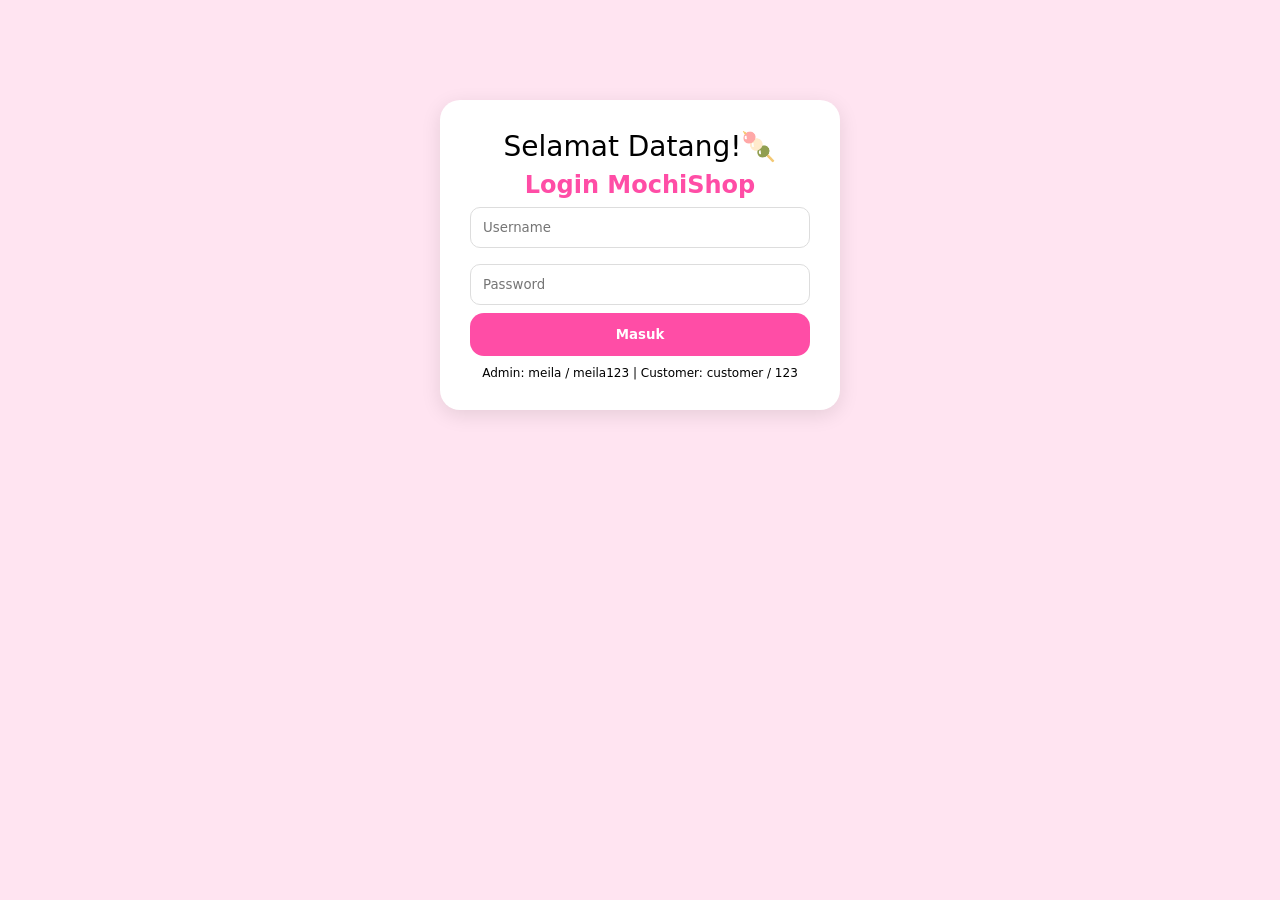
==== index.html @ 417f872e "Create index.html" ====
<!DOCTYPE html>
<html lang="id">
<head>
<meta charset="UTF-8"><meta name="viewport" content="width=device-width, initial-scale=1.0">
<title>MochiShop</title>
<style>
:root{--pink:#FF4DA6;--pink2:#FFE4F1}*{margin:0;padding:0;box-sizing:border-box;font-family:system-ui}
body{background:var(--pink2);padding-bottom:80px}
.page{display:none}.page.active{display:block}
.btn{width:100%;padding:14px;background:var(--pink);color:white;border:none;border-radius:14px;font-weight:800;cursor:pointer}
input,select{width:100%;padding:12px;margin:8px 0;border:1px solid #ddd;border-radius:10px}
.toast{position:fixed;top:80px;left:50%;transform:translateX(-50%);background:#333;color:white;padding:10px 16px;border-radius:20px;opacity:0;transition:.3s;z-index:999}
.toast.show{opacity:1}
.login-box{width:90%;max-width:400px;margin:100px auto;background:white;padding:30px;border-radius:20px;box-shadow:0 5px 20px rgba(0,0,0,.1)}
.login-box h2{text-align:center;color:var(--pink)}
.welcome{font-size:28px;text-align:center;margin-bottom:8px}
.sidebar{width:240px;background:var(--pink);color:white;position:fixed;height:100%;padding:20px;left:0;top:0;z-index:20}
.sidebar div{padding:12px;border-radius:10px;cursor:pointer;margin-bottom:8px}
.sidebar div.active{background:white;color:var(--pink);font-weight:800}
.main{margin-left:260px;padding:20px}
.card{background:white;padding:20px;border-radius:16px;margin-bottom:16px;box-shadow:0 2px 8px rgba(0,0,0,.05)}
table{width:100%;border-collapse:collapse}th,td{padding:12px;text-align:left;border-bottom:1px solid #eee}
.status{padding:5px 10px;border-radius:10px;font-size:12px;font-weight:700}
.status.dikemas{background:#FFF3CD;color:#856404}
.status.dikirim{background:#CCE5FF;color:#004085}
.status.selesai{background:#D4EDDA;color:#155724}
header{background:var(--pink);color:white;padding:14px 16px;display:flex;justify-content:space-between;position:sticky;top:0;z-index:10}
.logo{font-size:20px;font-weight:800}
.search-wrap{display:flex;padding:12px 16px;background:var(--pink);gap:8px}
.search-wrap input{flex:1;padding:12px;border-radius:25px;border:none}
.search-wrap button{background:white;color:var(--pink);border:none;border-radius:25px;padding:0 20px;font-weight:700}
.tabs{display:flex;gap:10px;padding:12px 16px;overflow-x:auto}
.tab{padding:10px 18px;background:white;border-radius:25px;color:var(--pink);font-weight:700;cursor:pointer;white-space:nowrap}
.tab.active{background:var(--pink);color:white}
.subtabs{display:flex;gap:8px;padding:0 16px 12px 16px;overflow-x:auto}
.subtab{padding:8px 14px;background:white;border-radius:20px;color:var(--pink);font-size:13px;cursor:pointer;white-space:nowrap}
.grid{display:grid;grid-template-columns:repeat(2,1fr);gap:14px;padding:16px}
.card-cus{background:white;border-radius:18px;overflow:hidden;box-shadow:0 3px 10px rgba(0,0,0,.06);cursor:pointer;position:relative}
.card-cus img{width:100%;height:160px;object-fit:cover;background:#eee}
.badge{position:absolute;background:var(--pink);color:white;font-size:11px;padding:4px 8px;border-radius:10px;margin:8px;font-weight:800;z-index:2}
.info{padding:10px}.price{color:var(--pink);font-weight:800}
.old{font-size:12px;text-decoration:line-through;color:#999;margin-left:4px}
.card-actions{display:flex;gap:6px;margin-top:6px;align-items:center}
.btn-icon{padding:8px 10px;background:white;color:var(--pink);border:1px solid var(--pink);border-radius:10px;font-size:16px}
.btn-beli{flex:1;padding:8px;background:var(--pink);color:white;border:none;border-radius:10px;font-weight:700}
.btn-back{display:flex;align-items:center;gap:8px;padding:10px 16px;background:white;color:var(--pink);border:none;border-radius:25px;font-weight:700;position:absolute;top:12px;left:12px;z-index:5;box-shadow:0 2px 8px rgba(0,0,0,.1);font-size:15px} /* ICON PANAH BENERAN */
.btn-back svg{width:20px;height:20px}
.avatar{width:60px;height:60px;border-radius:50%;object-fit:cover;border:3px solid var(--pink)}
.avatar-sm{width:32px;height:32px;border-radius:50%;object-fit:cover;margin-right:8px}
.bottom-nav{position:fixed;bottom:0;left:0;right:0;display:flex;justify-content:space-around;background:white;border-top:1px solid #ddd;padding:10px 0}
.nav-item{text-align:center;font-size:12px;color:#888;cursor:pointer;position:relative}
.nav-item.active{color:var(--pink);font-weight:800}
.cart-count{position:absolute;top:-6px;right:22%;background:var(--pink);color:white;border-radius:50%;width:18px;height:18px;font-size:10px;display:flex;align-items:center;justify-content:center;font-weight:800}
.comment{background:var(--pink2);padding:10px;border-radius:12px;margin-top:8px;font-size:13px;display:flex;align-items:center}
.flash{background:linear-gradient(90deg,#FF4DA6,#FF8FD9);color:white;padding:14px;text-align:center;border-radius:16px;margin:12px 16px;font-weight:900}
.cart-item{display:flex;gap:12px;background:white;padding:12px;border-radius:14px;margin-bottom:10px}
.setting-item{background:white;padding:14px;border-radius:14px;margin-bottom:10px;display:flex;justify-content:space-between}
</style>
</head>
<body>
<div id="toast" class="toast"></div>

<!-- LOGIN -->
<div id="loginPage" class="page active">
  <div class="login-box">
    <div class="welcome">Selamat Datang!🍡</div>
    <h2>Login MochiShop</h2>
    <input id="username" placeholder="Username">
    <input id="password" type="password" placeholder="Password">
    <button class="btn" onclick="login()">Masuk</button>
    <p style="text-align:center;margin-top:10px;font-size:12px">Admin: meila / meila123 | Customer: customer / 123</p>
  </div>
</div>

<!-- ADMIN -->
<div id="adminPage" class="page">
  <div class="sidebar">
    <h2>🍡 Admin MochiShop</h2>
    <div class="active" onclick="showAdmin('adminDashboard',this)">Dashboard</div>
    <div onclick="showAdmin('adminInput',this)">Input Barang</div>
    <div onclick="showAdmin('adminView',this)">Data Barang</div>
    <div onclick="showAdmin('adminPesanan',this)">Status Pengiriman</div>
    <div onclick="showAdmin('adminLaporan',this)">Laporan</div>
    <div onclick="logout()">Keluar</div>
  </div>
  <div class="main">
    <div id="adminDashboard"><h2>Dashboard</h2>
      <div style="display:grid;grid-template-columns:repeat(3,1fr);gap:16px">
        <div class="card"><h3>Total Barang</h3><h1 id="totalBarang">0</h1></div>
        <div class="card"><h3>Total Stok</h3><h1 id="totalStok">0</h1></div>
        <div class="card"><h3>Pesanan</h3><h1 id="totalPesanan">0</h1></div>
      </div>
    </div>
    <div id="adminInput" style="display:none"><h2>Input Barang</h2><div class="card">
      <input id="namaBarang" placeholder="Nama Barang"><input id="hargaBarang" type="number" placeholder="Harga">
      <input id="stokBarang" type="number" placeholder="Stok"><select id="kategoriBarang"><option>food</option><option>outfit</option></select>
      <button class="btn" onclick="tambahBarang()">Simpan</button></div>
    </div>
    <div id="adminView" style="display:none"><h2>Data Barang</h2><div class="card">
      <table><thead><tr><th>Nama</th><th>Harga</th><th>Stok</th><th>Aksi</th></tr></thead><tbody id="tabelBarang"></tbody></table></div>
    </div>
    <div id="adminPesanan" style="display:none"><h2>Status Pengiriman</h2><div class="card">
      <table><thead><tr><th>No Pesanan</th><th>Pembeli</th><th>Total</th><th>Status</th><th>Ubah</th></tr></thead><tbody id="tabelPesanan"></tbody></table></div>
    </div>
    <div id="adminLaporan" style="display:none"><h2>Laporan</h2><div class="card">
      <label>Jenis Laporan:</label><select id="jenisLaporan"><option value="harian">Harian</option><option value="bulanan">Bulanan</option><option value="tahunan">Tahunan</option></select>
      <label>Tgl Awal:</label><input id="tglAwal" type="date"><label>Tgl Akhir:</label><input id="tglAkhir" type="date">
      <button class="btn" onclick="buatLaporan()">Tampilkan</button></div>
      <div class="card"><table><thead><tr><th>Tanggal</th><th>No Pesanan</th><th>Total</th></tr></thead><tbody id="tabelLaporan"></tbody></table></div>
    </div>
  </div>
</div>

<!-- CUSTOMER -->
<div id="customerPage" class="page">
<header><div class="logo">🍡 MochiShop</div><button onclick="logout()" style="background:none;border:none;color:white;font-weight:700">Keluar</button></header>

<div id="home" class="cus-tab active">
  <div class="search-wrap"><input id="searchInput" placeholder="Cari ayam geprek, cardigan..."><button onclick="search()">Cari</button></div>
  <div class="tabs">
    <div class="tab active" onclick="setCusTab('home',this)">Home</div>
    <div class="tab" onclick="setCusTab('food',this)">MochiFood</div>
    <div class="tab" onclick="setCusTab('outfit',this)">MochiOutfit</div>
    <div class="tab" onclick="setCusTab('promo',this)">Promo</div>
  </div>
  <div class="flash">🎉 FLASH SALE 9.9 - DISKON UP TO 90% 🎉</div>
  <h3 style="padding:0 16px">Rekomendasi Untuk Mochi</h3>
  <div class="grid" id="homeGrid"></div>
</div>

<div id="food" class="cus-tab" style="display:none">
  <div class="search-wrap"><input id="searchFood" placeholder="Cari makanan..."><button onclick="searchFood()">Cari</button></div>
  <div class="subtabs"><div class="subtab" onclick="filterFood('semua')">Semua</div><div class="subtab" onclick="filterFood('berat')">Makanan Berat</div><div class="subtab" onclick="filterFood('dessert')">Dessert</div><div class="subtab" onclick="filterFood('minuman')">Minuman</div></div>
  <h3 style="padding:0 16px">Rekomendasi Makanan</h3><div class="grid" id="foodGrid"></div>
</div>

<div id="outfit" class="cus-tab" style="display:none">
  <div class="search-wrap"><input id="searchOutfit" placeholder="Cari baju..."><button onclick="searchOutfit()">Cari</button></div>
  <div class="subtabs"><div class="subtab" onclick="filterOutfit('cardigan')">Cardigan</div><div class="subtab" onclick="filterOutfit('sweater')">Sweater</div><div class="subtab" onclick="filterOutfit('jeans')">Jeans</div></div>
  <h3 style="padding:0 16px">Rekomendasi Outfit</h3><div class="grid" id="outfitGrid"></div>
</div>

<div id="promo" class="cus-tab" style="display:none"><h3 style="padding:16px">Promo Spesial Hari Ini</h3><div class="grid" id="promoGrid"></div></div>

<div id="detail" class="cus-tab" style="display:none;padding:16px;position:relative">
  <button class="btn-back" onclick="back()">
    <svg xmlns="http://www.w3.org/2000/svg" fill="none" viewBox="0 0 24 24" stroke="currentColor"><path stroke-linecap="round" stroke-linejoin="round" stroke-width="2" d="M10 19l-7-7m0 0l7-7m-7 7h18" /></svg>
    kembali
  </button> <!-- INI UDAH ICON PANAH BENERAN -->
  <div id="detailContent"></div>
</div>

<div id="cart" class="cus-tab" style="display:none;padding:16px"><h3>Keranjang</h3><div id="cartList"></div><div id="total" style="font-weight:800;margin:10px 0"></div><button class="btn" onclick="checkout()">Checkout via MochiPay</button></div>

<div id="account" class="cus-tab" style="display:none;padding:20px">
  <div style="display:flex;gap:14px;align-items:center;padding:20px;background:var(--pink);color:white;border-radius:16px">
    <img src="https://i.pravatar.cc/60?u=syera" class="avatar"><div><h2>Syera</h2><p>syera@email.com</p></div>
  </div>
  <div style="margin-top:16px">
    <div class="setting-item">Edit Profil <span>></span></div>
    <div class="setting-item">Riwayat Pesanan <span>></span></div>
    <div class="setting-item">MochiPay: Rp120.000 <span>></span></div>
  </div>
</div>

<div class="bottom-nav">
  <div class="nav-item active" onclick="navCus('home')">Home</div>
  <div class="nav-item" onclick="navCus('cart')">Keranjang<span class="cart-count" id="cartCount">0</span></div>
  <div class="nav-item" onclick="navCus('account')">Akun</div>
</div>
</div>
<script>
const produkKomentar={
 1:[{nama:"Karina",text:"Pedesnya nampol! Sambalnya enak banget"}],
 2:[{nama:"Ata",text:"Nasi gorengnya gurih, porsi banyak"}],
 5:[{nama:"Carmen",text:"Matchanya creamy, gak kemanisan"}],
 7:[{nama:"Karel",text:"Es krim mochinya lumer, enak!"}],
 9:[{nama:"Sinta",text:"Bahannya lembut tebal bagus banget"}],
 10:[{nama:"Budi",text:"Sweaternya hangat, cocok buat malem"}],
 14:[{nama:"Lia",text:"Jeansnya tebal, jahitannya rapi"}]
};

const products=[
{id:1,nama:"Ayam Geprek",harga:18000,old:22000,diskon:"18% OFF",rating:4.8,img:"https://placehold.co/400x400/FF8FD9/FFFFFF?text=Ayam+Geprek",kat:"food",sub:"berat",desc:"Ayam geprek enak pedas gurih mantap! Daging empuk, sambal nampol bikin nagih."},
{id:2,nama:"Nasi Goreng",harga:20000,old:24000,diskon:"15% OFF",rating:4.7,img:"https://placehold.co/400x400/FF8FD9/FFFFFF?text=Nasi+Goreng",kat:"food",sub:"berat",desc:"Nasi goreng enak spesial MochiShop. Bumbu meresap, wangi, porsi jumbo + telur & kerupuk"},
{id:5,nama:"Matcha Latte",harga:22000,diskon:"Promo",rating:4.8,img:"https://placehold.co/400x400/FF8FD9/FFFFFF?text=Matcha+Latte",kat:"food",sub:"minuman",desc:"Matcha latte creamy premium."},
{id:7,nama:"Es Krim Mochi",harga:15000,old:18000,diskon:"B1G1",rating:4.9,img:"https://placehold.co/400x400/FF8FD9/FFFFFF?text=Es+Krim+Mochi",kat:"food",sub:"dessert",desc:"Es krim isi mochi lembut lumer."},
{id:9,nama:"Cardigan Pink",harga:120000,old:150000,diskon:"20% OFF",rating:4.8,img:"https://placehold.co/400x400/FF8FD9/FFFFFF?text=Cardigan+Pink",kat:"outfit",sub:"cardigan",desc:"Cardigan bahan lembut, tebal, bagus."},
{id:10,nama:"Sweater Oversize",harga:135000,diskon:"Terlaris",rating:4.7,img:"https://placehold.co/400x400/FF8FD9/FFFFFF?text=Sweater",kat:"outfit",sub:"sweater",desc:"Sweater oversize bahan fleece tebal hangat."},
{id:14,nama:"Jeans Biru",harga:160000,old:200000,diskon:"20% OFF",rating:4.8,img:"https://placehold.co/400x400/FF8FD9/FFFFFF?text=Jeans+Biru",kat:"outfit",sub:"jeans",desc:"Jeans biru slimfit bahan denim tebal."}];

let cart=JSON.parse(localStorage.getItem('mochiCart')||'[]');
let barang=JSON.parse(localStorage.getItem('barang')||'[]');
let pesanan=JSON.parse(localStorage.getItem('pesanan')||'[{"id":1,"pembeli":"Syera","total":36000,"status":"dikemas","tgl":"2026-08-06"}]');

function toast(msg){const t=document.getElementById('toast');t.textContent=msg;t.classList.add('show');setTimeout(()=>t.classList.remove('show'),1500)}
function login(){let u=document.getElementById('username').value;let p=document.getElementById('password').value;if(u=='meila' && p=='meila123'){showPage('adminPage');refreshAdmin()}else if(u=='customer' && p=='123'){showPage('customerPage');init()}else toast('Username/Password salah')}
function logout(){showPage('loginPage')}
function showPage(id){document.querySelectorAll('.page').forEach(p=>p.classList.remove('active'));document.getElementById(id).classList.add('active')}
function showAdmin(id,el){document.querySelectorAll('.main > div').forEach(t=>t.style.display='none');document.getElementById(id).style.display='block';document.querySelectorAll('.sidebar div').forEach(d=>d.classList.remove('active'));el.classList.add('active')}
function refreshAdmin(){document.getElementById('totalBarang').innerText=barang.length;document.getElementById('totalStok').innerText=barang.reduce((a,b)=>a+(b.stok||0),0);document.getElementById('totalPesanan').innerText=pesanan.length;document.getElementById('tabelBarang').innerHTML=barang.map(b=>`<tr><td>${b.nama}</td><td>Rp${b.harga.toLocaleString()}</td><td>${b.stok}</td><td><button onclick="hapus(${b.id})">Hapus</button></td></tr>`).join('');document.getElementById('tabelPesanan').innerHTML=pesanan.map(p=>`<tr><td>#MCH00${p.id}</td><td>${p.pembeli}</td><td>Rp${p.total.toLocaleString()}</td><td><span class="status ${p.status}">${p.status}</span></td><td><select onchange="ubahStatus(${p.id},this.value)"><option>Dikemas</option><option>Dikirim</option><option>Selesai</option></select></td></tr>`).join('')}
function tambahBarang(){barang.push({id:Date.now(),nama:document.getElementById('namaBarang').value,harga:+document.getElementById('hargaBarang').value,stok:+document.getElementById('stokBarang').value});localStorage.setItem('barang',JSON.stringify(barang));toast('Barang tersimpan');refreshAdmin()}
function hapus(id){barang=barang.filter(b=>b.id!=id);localStorage.setItem('barang',JSON.stringify(barang));refreshAdmin()}
function ubahStatus(id,val){pesanan.find(x=>x.id==id).status=val.toLowerCase();localStorage.setItem('pesanan',JSON.stringify(pesanan));refreshAdmin()}
function buatLaporan(){let jenis=document.getElementById('jenisLaporan').value;let awal=new Date(document.getElementById('tglAwal').value);let akhir=new Date(document.getElementById('tglAkhir').value);let data=pesanan.filter(p=>{let t=new Date(p.tgl);if(jenis=='harian')return t>=awal&&t<=akhir;if(jenis=='bulanan')return t.getMonth()==awal.getMonth()&&t.getFullYear()==awal.getFullYear();if(jenis=='tahunan')return t.getFullYear()==awal.getFullYear()});document.getElementById('tabelLaporan').innerHTML=data.map(p=>`<tr><td>${p.tgl}</td><td>#MCH00${p.id}</td><td>Rp${p.total.toLocaleString()}</td></tr>`).join('')||'<tr><td colspan=3>Data kosong</td></tr>'}
function render(list,target){document.getElementById(target).innerHTML=list.map(p=>`<div class="card-cus" onclick="showDetail(${p.id})"><span class="badge">${p.diskon}</span><img src="${p.img}"><div class="info"><div style="font-weight:700">${p.nama}</div><div><span class="price">Rp${p.harga.toLocaleString()}</span> <span class="old">Rp${p.old?.toLocaleString()}</span></div><div>★ ${p.rating}</div><div class="card-actions"><span style="font-size:20px">🛒</span><button class="btn-beli" onclick="event.stopPropagation();addCart(${p.id})">Beli</button></div></div></div>`).join('')}
function init(){render(products,'homeGrid');render(products.filter(p=>p.kat=='food'),'foodGrid');render(products.filter(p=>p.kat=='outfit'),'outfitGrid');render(products.filter(p=>p.old),'promoGrid');renderCart();updateCount()}
function showDetail(id){const p=products.find(x=>x.id==id);const kom=produkKomentar[id]||[];document.getElementById('detailContent').innerHTML=`<img src="${p.img}" style="width:100%;border-radius:18px;margin-top:10px"><h2>${p.nama}</h2><p style="color:#555;margin:8px 0">${p.desc}</p><div class="price" style="font-size:20px">Rp${p.harga.toLocaleString()}</div><button class="btn" onclick="addCart(${p.id})">🛒 Beli Sekarang</button><h4 style="margin-top:16px">Komentar Pembeli</h4>${kom.map(k=>`<div class="comment"><img src="https://i.pravatar.cc/32?u=${k.nama}" class="avatar-sm"><b>${k.nama}:</b> ${k.text}</div>`).join('')}`;setCusTab('detail')}
function addCart(id){cart.push(products.find(x=>x.id==id));localStorage.setItem('mochiCart',JSON.stringify(cart));updateCount();toast('Masuk keranjang 🛒');renderCart()}
function renderCart(){if(cart.length==0){document.getElementById('cartList').innerHTML="<p style='text-align:center'>Keranjang kosong</p>";document.getElementById('total').innerText="";return}document.getElementById('cartList').innerHTML=cart.map((c,i)=>`<div class="cart-item"><img src="${c.img}" style="width:70px;height:70px;border-radius:12px"><div><div style="font-weight:700">${c.nama}</div><div class="price">Rp${c.harga.toLocaleString()}</div><button onclick="hapusCart(${i})" style="color:red;border:none;background:none">Hapus</button></div></div>`).join('');document.getElementById('total').innerText="Total: Rp"+cart.reduce((a,b)=>a+b.harga,0).toLocaleString()}
function hapusCart(i){cart.splice(i,1);localStorage.setItem('mochiCart',JSON.stringify(cart));renderCart();updateCount()}
function checkout(){if(cart.length==0)return toast('Keranjang kosong');pesanan.push({id:Date.now(),pembeli:"Syera",total:cart.reduce((a,b)=>a+b.harga,0),status:"dikemas",tgl:new Date().toISOString().split('T')[0]});localStorage.setItem('pesanan',JSON.stringify(pesanan));toast('Checkout berhasil!');cart=[];localStorage.setItem('mochiCart','[]');renderCart();updateCount();navCus('home')}
function updateCount(){document.getElementById('cartCount').innerText=cart.length}
function search(){const q=document.getElementById('searchInput').value.toLowerCase();render(products.filter(p=>p.nama.toLowerCase().includes(q)),'homeGrid')}
function searchFood(){const q=document.getElementById('searchFood').value.toLowerCase();render(products.filter(p=>p.kat=='food'&&p.nama.toLowerCase().includes(q)),'foodGrid')}
function searchOutfit(){const q=document.getElementById('searchOutfit').value.toLowerCase();render(products.filter(p=>p.kat=='outfit'&&p.nama.toLowerCase().includes(q)),'outfitGrid')}
function filterFood(sub){render(sub=='semua'?products.filter(p=>p.kat=='food'):products.filter(p=>p.kat=='food'&&p.sub==sub),'foodGrid')}
function filterOutfit(sub){render(products.filter(p=>p.kat=='outfit'&&p.sub==sub),'outfitGrid')}
function setCusTab(id,el){document.querySelectorAll('.cus-tab').forEach(p=>p.style.display='none');document.getElementById(id).style.display='block';document.querySelectorAll('.tab').forEach(t=>t.classList.remove('active'));el?.classList.add('active')}
function navCus(p){setCusTab(p);renderCart();updateCount();document.querySelectorAll('.nav-item').forEach(n=>n.classList.remove('active'));event.target.classList.add('active')}
function back(){setCusTab('home')}
</script>
</body></html>
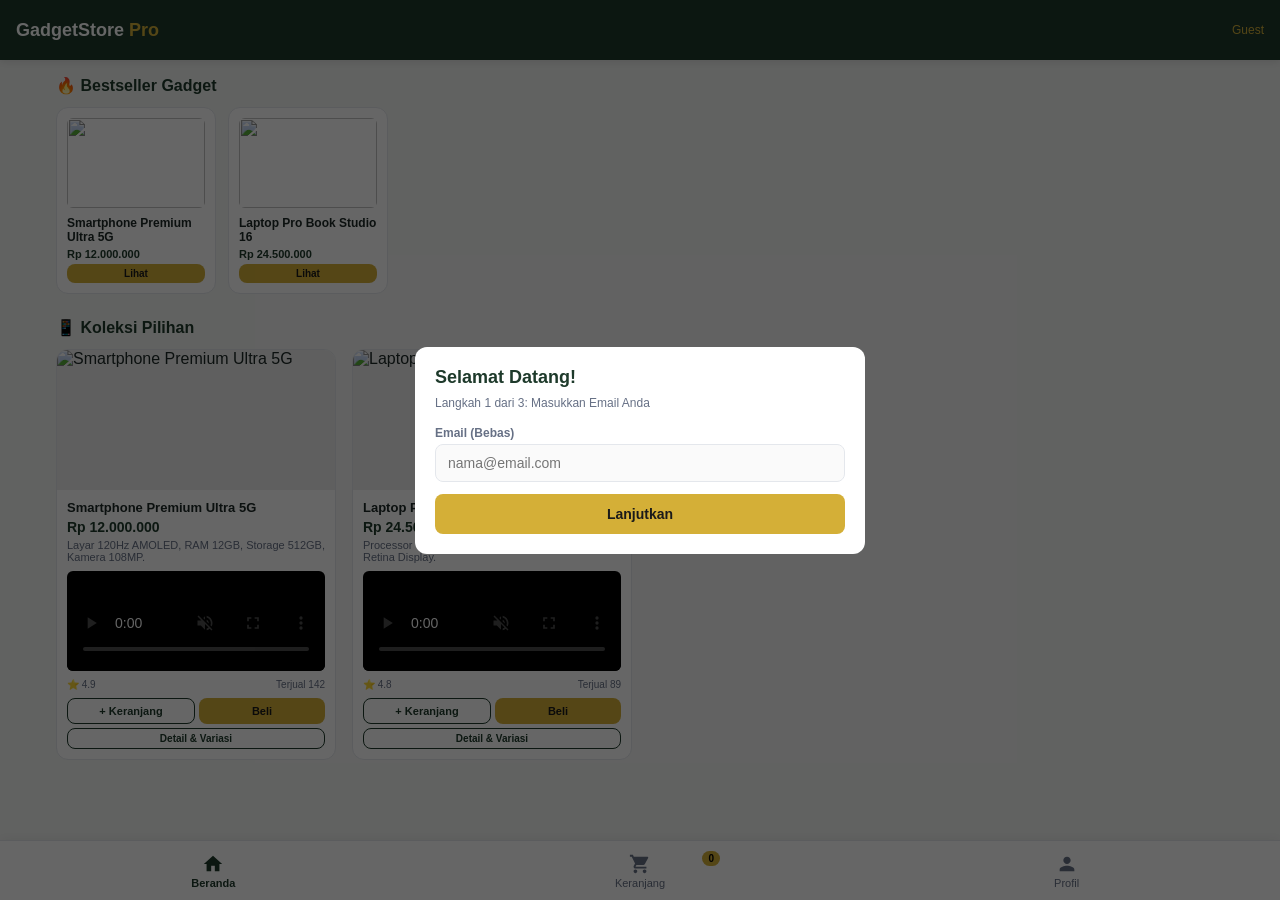
==== commit 8d7ab30a: "Create index.html" ====
--- a/index.html
+++ b/index.html
@@ -1,223 +1,189 @@
 <!DOCTYPE html>
 <html lang="id">
 <head>
-<meta charset="UTF-8"><meta name="viewport" content="width=device-width, initial-scale=1.0">
-<title>MochiShop</title>
-<style>
-:root{--pink:#FF4DA6;--pink2:#FFE4F1}*{margin:0;padding:0;box-sizing:border-box;font-family:system-ui}
-body{background:var(--pink2);padding-bottom:80px}
-.page{display:none}.page.active{display:block}
-.btn{width:100%;padding:14px;background:var(--pink);color:white;border:none;border-radius:14px;font-weight:800;cursor:pointer}
-input,select{width:100%;padding:12px;margin:8px 0;border:1px solid #ddd;border-radius:10px}
-.toast{position:fixed;top:80px;left:50%;transform:translateX(-50%);background:#333;color:white;padding:10px 16px;border-radius:20px;opacity:0;transition:.3s;z-index:999}
-.toast.show{opacity:1}
-.login-box{width:90%;max-width:400px;margin:100px auto;background:white;padding:30px;border-radius:20px;box-shadow:0 5px 20px rgba(0,0,0,.1)}
-.login-box h2{text-align:center;color:var(--pink)}
-.welcome{font-size:28px;text-align:center;margin-bottom:8px}
-.sidebar{width:240px;background:var(--pink);color:white;position:fixed;height:100%;padding:20px;left:0;top:0;z-index:20}
-.sidebar div{padding:12px;border-radius:10px;cursor:pointer;margin-bottom:8px}
-.sidebar div.active{background:white;color:var(--pink);font-weight:800}
-.main{margin-left:260px;padding:20px}
-.card{background:white;padding:20px;border-radius:16px;margin-bottom:16px;box-shadow:0 2px 8px rgba(0,0,0,.05)}
-table{width:100%;border-collapse:collapse}th,td{padding:12px;text-align:left;border-bottom:1px solid #eee}
-.status{padding:5px 10px;border-radius:10px;font-size:12px;font-weight:700}
-.status.dikemas{background:#FFF3CD;color:#856404}
-.status.dikirim{background:#CCE5FF;color:#004085}
-.status.selesai{background:#D4EDDA;color:#155724}
-header{background:var(--pink);color:white;padding:14px 16px;display:flex;justify-content:space-between;position:sticky;top:0;z-index:10}
-.logo{font-size:20px;font-weight:800}
-.search-wrap{display:flex;padding:12px 16px;background:var(--pink);gap:8px}
-.search-wrap input{flex:1;padding:12px;border-radius:25px;border:none}
-.search-wrap button{background:white;color:var(--pink);border:none;border-radius:25px;padding:0 20px;font-weight:700}
-.tabs{display:flex;gap:10px;padding:12px 16px;overflow-x:auto}
-.tab{padding:10px 18px;background:white;border-radius:25px;color:var(--pink);font-weight:700;cursor:pointer;white-space:nowrap}
-.tab.active{background:var(--pink);color:white}
-.subtabs{display:flex;gap:8px;padding:0 16px 12px 16px;overflow-x:auto}
-.subtab{padding:8px 14px;background:white;border-radius:20px;color:var(--pink);font-size:13px;cursor:pointer;white-space:nowrap}
-.grid{display:grid;grid-template-columns:repeat(2,1fr);gap:14px;padding:16px}
-.card-cus{background:white;border-radius:18px;overflow:hidden;box-shadow:0 3px 10px rgba(0,0,0,.06);cursor:pointer;position:relative}
-.card-cus img{width:100%;height:160px;object-fit:cover;background:#eee}
-.badge{position:absolute;background:var(--pink);color:white;font-size:11px;padding:4px 8px;border-radius:10px;margin:8px;font-weight:800;z-index:2}
-.info{padding:10px}.price{color:var(--pink);font-weight:800}
-.old{font-size:12px;text-decoration:line-through;color:#999;margin-left:4px}
-.card-actions{display:flex;gap:6px;margin-top:6px;align-items:center}
-.btn-icon{padding:8px 10px;background:white;color:var(--pink);border:1px solid var(--pink);border-radius:10px;font-size:16px}
-.btn-beli{flex:1;padding:8px;background:var(--pink);color:white;border:none;border-radius:10px;font-weight:700}
-.btn-back{display:flex;align-items:center;gap:8px;padding:10px 16px;background:white;color:var(--pink);border:none;border-radius:25px;font-weight:700;position:absolute;top:12px;left:12px;z-index:5;box-shadow:0 2px 8px rgba(0,0,0,.1);font-size:15px} /* ICON PANAH BENERAN */
-.btn-back svg{width:20px;height:20px}
-.avatar{width:60px;height:60px;border-radius:50%;object-fit:cover;border:3px solid var(--pink)}
-.avatar-sm{width:32px;height:32px;border-radius:50%;object-fit:cover;margin-right:8px}
-.bottom-nav{position:fixed;bottom:0;left:0;right:0;display:flex;justify-content:space-around;background:white;border-top:1px solid #ddd;padding:10px 0}
-.nav-item{text-align:center;font-size:12px;color:#888;cursor:pointer;position:relative}
-.nav-item.active{color:var(--pink);font-weight:800}
-.cart-count{position:absolute;top:-6px;right:22%;background:var(--pink);color:white;border-radius:50%;width:18px;height:18px;font-size:10px;display:flex;align-items:center;justify-content:center;font-weight:800}
-.comment{background:var(--pink2);padding:10px;border-radius:12px;margin-top:8px;font-size:13px;display:flex;align-items:center}
-.flash{background:linear-gradient(90deg,#FF4DA6,#FF8FD9);color:white;padding:14px;text-align:center;border-radius:16px;margin:12px 16px;font-weight:900}
-.cart-item{display:flex;gap:12px;background:white;padding:12px;border-radius:14px;margin-bottom:10px}
-.setting-item{background:white;padding:14px;border-radius:14px;margin-bottom:10px;display:flex;justify-content:space-between}
-</style>
+    <meta charset="UTF-8">
+    <meta name="viewport" content="width=device-width, initial-scale=1.0">
+    <title>GadgetStore Pro - E-Commerce Single Page App</title>
+    <link rel="stylesheet" href="style.css">
 </head>
 <body>
-<div id="toast" class="toast"></div>
 
-<!-- LOGIN -->
-<div id="loginPage" class="page active">
-  <div class="login-box">
-    <div class="welcome">Selamat Datang!🍡</div>
-    <h2>Login MochiShop</h2>
-    <input id="username" placeholder="Username">
-    <input id="password" type="password" placeholder="Password">
-    <button class="btn" onclick="login()">Masuk</button>
-    <p style="text-align:center;margin-top:10px;font-size:12px">Admin: meila / meila123 | Customer: customer / 123</p>
-  </div>
-</div>
+    <!-- Header Sticky -->
+    <header>
+        <h1>GadgetStore <span>Pro</span></h1>
+        <div id="user-header-name" style="font-size: 12px; color: var(--accent);">Guest</div>
+    </header>
 
-<!-- ADMIN -->
-<div id="adminPage" class="page">
-  <div class="sidebar">
-    <h2>🍡 Admin MochiShop</h2>
-    <div class="active" onclick="showAdmin('adminDashboard',this)">Dashboard</div>
-    <div onclick="showAdmin('adminInput',this)">Input Barang</div>
-    <div onclick="showAdmin('adminView',this)">Data Barang</div>
-    <div onclick="showAdmin('adminPesanan',this)">Status Pengiriman</div>
-    <div onclick="showAdmin('adminLaporan',this)">Laporan</div>
-    <div onclick="logout()">Keluar</div>
-  </div>
-  <div class="main">
-    <div id="adminDashboard"><h2>Dashboard</h2>
-      <div style="display:grid;grid-template-columns:repeat(3,1fr);gap:16px">
-        <div class="card"><h3>Total Barang</h3><h1 id="totalBarang">0</h1></div>
-        <div class="card"><h3>Total Stok</h3><h1 id="totalStok">0</h1></div>
-        <div class="card"><h3>Pesanan</h3><h1 id="totalPesanan">0</h1></div>
-      </div>
+    <!-- Toast Container -->
+    <div id="toast-container"></div>
+
+    <!-- Main Application Container -->
+    <div class="app-container">
+
+        <!-- PANEL ADMINISTRATOR (Hanya Tampil Jika Login Admin "meila") -->
+        <div class="card" id="admin-panel" style="display: none;">
+            <div class="card-title">
+                <svg width="20" height="20" viewBox="0 0 24 24" fill="currentColor"><path d="M12 2C6.48 2 2 6.48 2 12s4.48 10 10 10 10-4.48 10-10S17.52 2 12 2zm1 15h-2v-6h2v6zm0-8h-2V7h2v2z"/></svg>
+                Panel Administrator
+            </div>
+            <form id="admin-form" onsubmit="handleAdminSubmit(event)">
+                <div class="form-group">
+                    <label>Nama Produk</label>
+                    <input type="text" id="admin-name" class="form-control" placeholder="Contoh: Smartphone Pro Max 15" required>
+                </div>
+                <div class="form-group">
+                    <label>Deskripsi & Spesifikasi Produk</label>
+                    <textarea id="admin-desc" class="form-control" placeholder="Spesifikasi (RAM, Layar, dll)" required></textarea>
+                </div>
+                <div class="form-group">
+                    <label>Harga Produk (Rp)</label>
+                    <input type="number" id="admin-price" class="form-control" placeholder="15000000" required>
+                </div>
+                <div class="form-group">
+                    <label>Upload File Gambar Produk</label>
+                    <input type="file" id="admin-image-file" class="form-control" accept="image/*" required>
+                </div>
+                <div class="form-group">
+                    <label>Upload File Video Demo (Opsional)</label>
+                    <input type="file" id="admin-video-file" class="form-control" accept="video/*">
+                </div>
+                <button type="submit" class="btn">Simpan Produk ke Database</button>
+            </form>
+        </div>
+
+        <hr id="admin-divider" style="border: 0; border-top: 1px solid var(--border); margin: 20px 0; display: none;">
+
+        <!-- PANEL PEMBELI (VIEWS) -->
+
+        <!-- 1. HOME VIEW -->
+        <section id="view-home" class="view-section active">
+            <div class="card-title">🔥 Bestseller Gadget</div>
+            <div class="scroll-container" id="bestseller-list"></div>
+
+            <div class="card-title" style="margin-top: 16px;">📱 Koleksi Pilihan</div>
+            <div class="product-grid" id="product-grid"></div>
+        </section>
+
+        <!-- 2. CART VIEW -->
+        <section id="view-cart" class="view-section">
+            <div class="card">
+                <div class="card-title">🛒 Keranjang Belanja</div>
+                <div id="cart-items-container"></div>
+                <div style="margin-top: 16px; border-top: 1px solid var(--border); padding-top: 12px;">
+                    <div style="display: flex; justify-content: space-between; font-size: 13px; margin-bottom: 4px;">
+                        <span>Subtotal Produk:</span>
+                        <span id="cart-subtotal">Rp 0</span>
+                    </div>
+                    <div style="display: flex; justify-content: space-between; font-size: 13px; margin-bottom: 8px;">
+                        <span>Ongkos Kirim Flat:</span>
+                        <span id="cart-shipping">Rp 20.000</span>
+                    </div>
+                    <div style="display: flex; justify-content: space-between; font-weight: bold; font-size: 15px; color: var(--primary); margin-bottom: 16px;">
+                        <span>Total Pembayaran:</span>
+                        <span id="cart-total">Rp 20.000</span>
+                    </div>
+                    <button class="btn btn-accent" onclick="processCheckout()">Checkout (COD - Bayar di Tempat)</button>
+                </div>
+            </div>
+        </section>
+
+        <!-- 3. PROFILE & ORDERS VIEW -->
+        <section id="view-profile" class="view-section">
+            <div class="card">
+                <div style="display: flex; align-items: center; gap: 12px; margin-bottom: 12px;">
+                    <div style="width: 50px; height: 50px; border-radius: 50%; background: var(--primary); color: var(--accent); display: flex; align-items: center; justify-content: center; font-weight: bold; font-size: 18px;">
+                        VIP
+                    </div>
+                    <div>
+                        <h3 id="profile-username" style="font-size: 16px;">-</h3>
+                        <span id="profile-role-tag" style="font-size: 11px; background: var(--accent); color: #000; padding: 2px 6px; border-radius: 4px; font-weight: bold;">VIP Member</span>
+                    </div>
+                </div>
+                <div style="font-size: 12px; color: var(--text-muted); line-height: 1.6;">
+                    <p><strong>Email:</strong> <span id="profile-email">-</span></p>
+                    <p><strong>No. HP:</strong> <span id="profile-phone">-</span></p>
+                    <p><strong>Alamat Pengiriman:</strong> Jakarta, Indonesia (Default COD)</p>
+                </div>
+                <button class="btn btn-outline" onclick="openModal('modal-logout')" style="margin-top: 12px; padding: 8px;">Logout</button>
+            </div>
+
+            <div class="card-title">📦 Status Pesanan Anda</div>
+            <div id="orders-container"></div>
+        </section>
+
     </div>
-    <div id="adminInput" style="display:none"><h2>Input Barang</h2><div class="card">
-      <input id="namaBarang" placeholder="Nama Barang"><input id="hargaBarang" type="number" placeholder="Harga">
-      <input id="stokBarang" type="number" placeholder="Stok"><select id="kategoriBarang"><option>food</option><option>outfit</option></select>
-      <button class="btn" onclick="tambahBarang()">Simpan</button></div>
+
+    <!-- Bottom Navigation Bar -->
+    <nav class="bottom-nav">
+        <div class="nav-item active" onclick="switchTab('home', this)">
+            <svg viewBox="0 0 24 24"><path d="M10 20v-6h4v6h5v-8h3L12 3 2 12h3v8z"/></svg>
+            Beranda
+        </div>
+        <div class="nav-item" onclick="switchTab('cart', this)">
+            <svg viewBox="0 0 24 24"><path d="M7 18c-1.1 0-1.99.9-1.99 2S5.9 22 7 22s2-.9 2-2-.9-2-2-2zM1 2v2h2l3.6 7.59-1.35 2.45c-.16.28-.25.61-.25.96 0 1.1.9 2 2 2h12v-2H7.42c-.14 0-.25-.11-.25-.25l.03-.12.9-1.63h7.45c.75 0 1.41-.41 1.75-1.03l3.58-6.49c.08-.14.12-.31.12-.48 0-.55-.45-1-1-1H5.21l-.94-2H1zm16 16c-1.1 0-1.99.9-1.99 2s.89 2 1.99 2 2-.9 2-2-.9-2-2-2z"/></svg>
+            Keranjang
+            <span class="badge" id="cart-badge">0</span>
+        </div>
+        <div class="nav-item" onclick="switchTab('profile', this)">
+            <svg viewBox="0 0 24 24"><path d="M12 12c2.21 0 4-1.79 4-4s-1.79-4-4-4-4 1.79-4 4 1.79 4 4 4zm0 2c-2.67 0-8 1.34-8 4v2h16v-2c0-2.66-5.33-4-8-4z"/></svg>
+            Profil
+        </div>
+    </nav>
+
+    <!-- MODAL 1: Onboarding Multi-Step Wizard -->
+    <div class="modal-overlay" id="modal-onboarding">
+        <div class="modal-content">
+            <h2 style="color: var(--primary); font-size: 18px; margin-bottom: 8px;">Selamat Datang!</h2>
+            <p style="font-size: 12px; color: var(--text-muted); margin-bottom: 16px;" id="wizard-subtitle">Langkah 1 dari 3: Masukkan Email Anda</p>
+
+            <form id="wizard-form" onsubmit="handleWizardStep(event)">
+                <div id="wizard-step-1" class="wizard-step">
+                    <div class="form-group">
+                        <label>Email (Bebas)</label>
+                        <input type="email" id="wiz-email" class="form-control" placeholder="nama@email.com" required>
+                    </div>
+                </div>
+                <div id="wizard-step-2" class="wizard-step" style="display:none;">
+                    <div class="form-group">
+                        <label>Username (Bebas, Admin: meila)</label>
+                        <input type="text" id="wiz-username" class="form-control" placeholder="Ketik nama/username bebas">
+                    </div>
+                    <div class="form-group">
+                        <label>Password (Bebas, Admin: meila123)</label>
+                        <input type="password" id="wiz-password" class="form-control" placeholder="Ketik password bebas">
+                    </div>
+                </div>
+                <div id="wizard-step-3" class="wizard-step" style="display:none;">
+                    <div class="form-group">
+                        <label>Nomor Telepon (Bebas)</label>
+                        <input type="tel" id="wiz-phone" class="form-control" placeholder="08123456789">
+                    </div>
+                </div>
+                <button type="submit" class="btn btn-accent" id="wiz-btn-next">Lanjutkan</button>
+            </form>
+        </div>
     </div>
-    <div id="adminView" style="display:none"><h2>Data Barang</h2><div class="card">
-      <table><thead><tr><th>Nama</th><th>Harga</th><th>Stok</th><th>Aksi</th></tr></thead><tbody id="tabelBarang"></tbody></table></div>
+
+    <!-- MODAL 2: Product Detail Expand -->
+    <div class="modal-overlay" id="modal-detail">
+        <div class="modal-content">
+            <button onclick="closeModal('modal-detail')" style="position: absolute; right: 12px; top: 12px; border: none; background: transparent; font-size: 18px; cursor: pointer;">✕</button>
+            <div id="detail-content"></div>
+        </div>
     </div>
-    <div id="adminPesanan" style="display:none"><h2>Status Pengiriman</h2><div class="card">
-      <table><thead><tr><th>No Pesanan</th><th>Pembeli</th><th>Total</th><th>Status</th><th>Ubah</th></tr></thead><tbody id="tabelPesanan"></tbody></table></div>
+
+    <!-- MODAL 3: Custom Logout Modal -->
+    <div class="modal-overlay" id="modal-logout">
+        <div class="modal-content" style="text-align: center;">
+            <h3 style="color: var(--primary); font-size: 16px; margin-bottom: 8px;">Konfirmasi Logout</h3>
+            <p style="font-size: 13px; color: var(--text-muted); margin-bottom: 20px;">Apakah Anda yakin ingin keluar dari akun ini?</p>
+            <div style="display: flex; gap: 8px;">
+                <button class="btn btn-outline" onclick="closeModal('modal-logout')">Batal</button>
+                <button class="btn btn-danger" onclick="confirmLogout()">Ya, Logout</button>
+            </div>
+        </div>
     </div>
-    <div id="adminLaporan" style="display:none"><h2>Laporan</h2><div class="card">
-      <label>Jenis Laporan:</label><select id="jenisLaporan"><option value="harian">Harian</option><option value="bulanan">Bulanan</option><option value="tahunan">Tahunan</option></select>
-      <label>Tgl Awal:</label><input id="tglAwal" type="date"><label>Tgl Akhir:</label><input id="tglAkhir" type="date">
-      <button class="btn" onclick="buatLaporan()">Tampilkan</button></div>
-      <div class="card"><table><thead><tr><th>Tanggal</th><th>No Pesanan</th><th>Total</th></tr></thead><tbody id="tabelLaporan"></tbody></table></div>
-    </div>
-  </div>
-</div>
 
-<!-- CUSTOMER -->
-<div id="customerPage" class="page">
-<header><div class="logo">🍡 MochiShop</div><button onclick="logout()" style="background:none;border:none;color:white;font-weight:700">Keluar</button></header>
-
-<div id="home" class="cus-tab active">
-  <div class="search-wrap"><input id="searchInput" placeholder="Cari ayam geprek, cardigan..."><button onclick="search()">Cari</button></div>
-  <div class="tabs">
-    <div class="tab active" onclick="setCusTab('home',this)">Home</div>
-    <div class="tab" onclick="setCusTab('food',this)">MochiFood</div>
-    <div class="tab" onclick="setCusTab('outfit',this)">MochiOutfit</div>
-    <div class="tab" onclick="setCusTab('promo',this)">Promo</div>
-  </div>
-  <div class="flash">🎉 FLASH SALE 9.9 - DISKON UP TO 90% 🎉</div>
-  <h3 style="padding:0 16px">Rekomendasi Untuk Mochi</h3>
-  <div class="grid" id="homeGrid"></div>
-</div>
-
-<div id="food" class="cus-tab" style="display:none">
-  <div class="search-wrap"><input id="searchFood" placeholder="Cari makanan..."><button onclick="searchFood()">Cari</button></div>
-  <div class="subtabs"><div class="subtab" onclick="filterFood('semua')">Semua</div><div class="subtab" onclick="filterFood('berat')">Makanan Berat</div><div class="subtab" onclick="filterFood('dessert')">Dessert</div><div class="subtab" onclick="filterFood('minuman')">Minuman</div></div>
-  <h3 style="padding:0 16px">Rekomendasi Makanan</h3><div class="grid" id="foodGrid"></div>
-</div>
-
-<div id="outfit" class="cus-tab" style="display:none">
-  <div class="search-wrap"><input id="searchOutfit" placeholder="Cari baju..."><button onclick="searchOutfit()">Cari</button></div>
-  <div class="subtabs"><div class="subtab" onclick="filterOutfit('cardigan')">Cardigan</div><div class="subtab" onclick="filterOutfit('sweater')">Sweater</div><div class="subtab" onclick="filterOutfit('jeans')">Jeans</div></div>
-  <h3 style="padding:0 16px">Rekomendasi Outfit</h3><div class="grid" id="outfitGrid"></div>
-</div>
-
-<div id="promo" class="cus-tab" style="display:none"><h3 style="padding:16px">Promo Spesial Hari Ini</h3><div class="grid" id="promoGrid"></div></div>
-
-<div id="detail" class="cus-tab" style="display:none;padding:16px;position:relative">
-  <button class="btn-back" onclick="back()">
-    <svg xmlns="http://www.w3.org/2000/svg" fill="none" viewBox="0 0 24 24" stroke="currentColor"><path stroke-linecap="round" stroke-linejoin="round" stroke-width="2" d="M10 19l-7-7m0 0l7-7m-7 7h18" /></svg>
-    kembali
-  </button> <!-- INI UDAH ICON PANAH BENERAN -->
-  <div id="detailContent"></div>
-</div>
-
-<div id="cart" class="cus-tab" style="display:none;padding:16px"><h3>Keranjang</h3><div id="cartList"></div><div id="total" style="font-weight:800;margin:10px 0"></div><button class="btn" onclick="checkout()">Checkout via MochiPay</button></div>
-
-<div id="account" class="cus-tab" style="display:none;padding:20px">
-  <div style="display:flex;gap:14px;align-items:center;padding:20px;background:var(--pink);color:white;border-radius:16px">
-    <img src="https://i.pravatar.cc/60?u=syera" class="avatar"><div><h2>Syera</h2><p>syera@email.com</p></div>
-  </div>
-  <div style="margin-top:16px">
-    <div class="setting-item">Edit Profil <span>></span></div>
-    <div class="setting-item">Riwayat Pesanan <span>></span></div>
-    <div class="setting-item">MochiPay: Rp120.000 <span>></span></div>
-  </div>
-</div>
-
-<div class="bottom-nav">
-  <div class="nav-item active" onclick="navCus('home')">Home</div>
-  <div class="nav-item" onclick="navCus('cart')">Keranjang<span class="cart-count" id="cartCount">0</span></div>
-  <div class="nav-item" onclick="navCus('account')">Akun</div>
-</div>
-</div>
-<script>
-const produkKomentar={
- 1:[{nama:"Karina",text:"Pedesnya nampol! Sambalnya enak banget"}],
- 2:[{nama:"Ata",text:"Nasi gorengnya gurih, porsi banyak"}],
- 5:[{nama:"Carmen",text:"Matchanya creamy, gak kemanisan"}],
- 7:[{nama:"Karel",text:"Es krim mochinya lumer, enak!"}],
- 9:[{nama:"Sinta",text:"Bahannya lembut tebal bagus banget"}],
- 10:[{nama:"Budi",text:"Sweaternya hangat, cocok buat malem"}],
- 14:[{nama:"Lia",text:"Jeansnya tebal, jahitannya rapi"}]
-};
-
-const products=[
-{id:1,nama:"Ayam Geprek",harga:18000,old:22000,diskon:"18% OFF",rating:4.8,img:"https://placehold.co/400x400/FF8FD9/FFFFFF?text=Ayam+Geprek",kat:"food",sub:"berat",desc:"Ayam geprek enak pedas gurih mantap! Daging empuk, sambal nampol bikin nagih."},
-{id:2,nama:"Nasi Goreng",harga:20000,old:24000,diskon:"15% OFF",rating:4.7,img:"https://placehold.co/400x400/FF8FD9/FFFFFF?text=Nasi+Goreng",kat:"food",sub:"berat",desc:"Nasi goreng enak spesial MochiShop. Bumbu meresap, wangi, porsi jumbo + telur & kerupuk"},
-{id:5,nama:"Matcha Latte",harga:22000,diskon:"Promo",rating:4.8,img:"https://placehold.co/400x400/FF8FD9/FFFFFF?text=Matcha+Latte",kat:"food",sub:"minuman",desc:"Matcha latte creamy premium."},
-{id:7,nama:"Es Krim Mochi",harga:15000,old:18000,diskon:"B1G1",rating:4.9,img:"https://placehold.co/400x400/FF8FD9/FFFFFF?text=Es+Krim+Mochi",kat:"food",sub:"dessert",desc:"Es krim isi mochi lembut lumer."},
-{id:9,nama:"Cardigan Pink",harga:120000,old:150000,diskon:"20% OFF",rating:4.8,img:"https://placehold.co/400x400/FF8FD9/FFFFFF?text=Cardigan+Pink",kat:"outfit",sub:"cardigan",desc:"Cardigan bahan lembut, tebal, bagus."},
-{id:10,nama:"Sweater Oversize",harga:135000,diskon:"Terlaris",rating:4.7,img:"https://placehold.co/400x400/FF8FD9/FFFFFF?text=Sweater",kat:"outfit",sub:"sweater",desc:"Sweater oversize bahan fleece tebal hangat."},
-{id:14,nama:"Jeans Biru",harga:160000,old:200000,diskon:"20% OFF",rating:4.8,img:"https://placehold.co/400x400/FF8FD9/FFFFFF?text=Jeans+Biru",kat:"outfit",sub:"jeans",desc:"Jeans biru slimfit bahan denim tebal."}];
-
-let cart=JSON.parse(localStorage.getItem('mochiCart')||'[]');
-let barang=JSON.parse(localStorage.getItem('barang')||'[]');
-let pesanan=JSON.parse(localStorage.getItem('pesanan')||'[{"id":1,"pembeli":"Syera","total":36000,"status":"dikemas","tgl":"2026-08-06"}]');
-
-function toast(msg){const t=document.getElementById('toast');t.textContent=msg;t.classList.add('show');setTimeout(()=>t.classList.remove('show'),1500)}
-function login(){let u=document.getElementById('username').value;let p=document.getElementById('password').value;if(u=='meila' && p=='meila123'){showPage('adminPage');refreshAdmin()}else if(u=='customer' && p=='123'){showPage('customerPage');init()}else toast('Username/Password salah')}
-function logout(){showPage('loginPage')}
-function showPage(id){document.querySelectorAll('.page').forEach(p=>p.classList.remove('active'));document.getElementById(id).classList.add('active')}
-function showAdmin(id,el){document.querySelectorAll('.main > div').forEach(t=>t.style.display='none');document.getElementById(id).style.display='block';document.querySelectorAll('.sidebar div').forEach(d=>d.classList.remove('active'));el.classList.add('active')}
-function refreshAdmin(){document.getElementById('totalBarang').innerText=barang.length;document.getElementById('totalStok').innerText=barang.reduce((a,b)=>a+(b.stok||0),0);document.getElementById('totalPesanan').innerText=pesanan.length;document.getElementById('tabelBarang').innerHTML=barang.map(b=>`<tr><td>${b.nama}</td><td>Rp${b.harga.toLocaleString()}</td><td>${b.stok}</td><td><button onclick="hapus(${b.id})">Hapus</button></td></tr>`).join('');document.getElementById('tabelPesanan').innerHTML=pesanan.map(p=>`<tr><td>#MCH00${p.id}</td><td>${p.pembeli}</td><td>Rp${p.total.toLocaleString()}</td><td><span class="status ${p.status}">${p.status}</span></td><td><select onchange="ubahStatus(${p.id},this.value)"><option>Dikemas</option><option>Dikirim</option><option>Selesai</option></select></td></tr>`).join('')}
-function tambahBarang(){barang.push({id:Date.now(),nama:document.getElementById('namaBarang').value,harga:+document.getElementById('hargaBarang').value,stok:+document.getElementById('stokBarang').value});localStorage.setItem('barang',JSON.stringify(barang));toast('Barang tersimpan');refreshAdmin()}
-function hapus(id){barang=barang.filter(b=>b.id!=id);localStorage.setItem('barang',JSON.stringify(barang));refreshAdmin()}
-function ubahStatus(id,val){pesanan.find(x=>x.id==id).status=val.toLowerCase();localStorage.setItem('pesanan',JSON.stringify(pesanan));refreshAdmin()}
-function buatLaporan(){let jenis=document.getElementById('jenisLaporan').value;let awal=new Date(document.getElementById('tglAwal').value);let akhir=new Date(document.getElementById('tglAkhir').value);let data=pesanan.filter(p=>{let t=new Date(p.tgl);if(jenis=='harian')return t>=awal&&t<=akhir;if(jenis=='bulanan')return t.getMonth()==awal.getMonth()&&t.getFullYear()==awal.getFullYear();if(jenis=='tahunan')return t.getFullYear()==awal.getFullYear()});document.getElementById('tabelLaporan').innerHTML=data.map(p=>`<tr><td>${p.tgl}</td><td>#MCH00${p.id}</td><td>Rp${p.total.toLocaleString()}</td></tr>`).join('')||'<tr><td colspan=3>Data kosong</td></tr>'}
-function render(list,target){document.getElementById(target).innerHTML=list.map(p=>`<div class="card-cus" onclick="showDetail(${p.id})"><span class="badge">${p.diskon}</span><img src="${p.img}"><div class="info"><div style="font-weight:700">${p.nama}</div><div><span class="price">Rp${p.harga.toLocaleString()}</span> <span class="old">Rp${p.old?.toLocaleString()}</span></div><div>★ ${p.rating}</div><div class="card-actions"><span style="font-size:20px">🛒</span><button class="btn-beli" onclick="event.stopPropagation();addCart(${p.id})">Beli</button></div></div></div>`).join('')}
-function init(){render(products,'homeGrid');render(products.filter(p=>p.kat=='food'),'foodGrid');render(products.filter(p=>p.kat=='outfit'),'outfitGrid');render(products.filter(p=>p.old),'promoGrid');renderCart();updateCount()}
-function showDetail(id){const p=products.find(x=>x.id==id);const kom=produkKomentar[id]||[];document.getElementById('detailContent').innerHTML=`<img src="${p.img}" style="width:100%;border-radius:18px;margin-top:10px"><h2>${p.nama}</h2><p style="color:#555;margin:8px 0">${p.desc}</p><div class="price" style="font-size:20px">Rp${p.harga.toLocaleString()}</div><button class="btn" onclick="addCart(${p.id})">🛒 Beli Sekarang</button><h4 style="margin-top:16px">Komentar Pembeli</h4>${kom.map(k=>`<div class="comment"><img src="https://i.pravatar.cc/32?u=${k.nama}" class="avatar-sm"><b>${k.nama}:</b> ${k.text}</div>`).join('')}`;setCusTab('detail')}
-function addCart(id){cart.push(products.find(x=>x.id==id));localStorage.setItem('mochiCart',JSON.stringify(cart));updateCount();toast('Masuk keranjang 🛒');renderCart()}
-function renderCart(){if(cart.length==0){document.getElementById('cartList').innerHTML="<p style='text-align:center'>Keranjang kosong</p>";document.getElementById('total').innerText="";return}document.getElementById('cartList').innerHTML=cart.map((c,i)=>`<div class="cart-item"><img src="${c.img}" style="width:70px;height:70px;border-radius:12px"><div><div style="font-weight:700">${c.nama}</div><div class="price">Rp${c.harga.toLocaleString()}</div><button onclick="hapusCart(${i})" style="color:red;border:none;background:none">Hapus</button></div></div>`).join('');document.getElementById('total').innerText="Total: Rp"+cart.reduce((a,b)=>a+b.harga,0).toLocaleString()}
-function hapusCart(i){cart.splice(i,1);localStorage.setItem('mochiCart',JSON.stringify(cart));renderCart();updateCount()}
-function checkout(){if(cart.length==0)return toast('Keranjang kosong');pesanan.push({id:Date.now(),pembeli:"Syera",total:cart.reduce((a,b)=>a+b.harga,0),status:"dikemas",tgl:new Date().toISOString().split('T')[0]});localStorage.setItem('pesanan',JSON.stringify(pesanan));toast('Checkout berhasil!');cart=[];localStorage.setItem('mochiCart','[]');renderCart();updateCount();navCus('home')}
-function updateCount(){document.getElementById('cartCount').innerText=cart.length}
-function search(){const q=document.getElementById('searchInput').value.toLowerCase();render(products.filter(p=>p.nama.toLowerCase().includes(q)),'homeGrid')}
-function searchFood(){const q=document.getElementById('searchFood').value.toLowerCase();render(products.filter(p=>p.kat=='food'&&p.nama.toLowerCase().includes(q)),'foodGrid')}
-function searchOutfit(){const q=document.getElementById('searchOutfit').value.toLowerCase();render(products.filter(p=>p.kat=='outfit'&&p.nama.toLowerCase().includes(q)),'outfitGrid')}
-function filterFood(sub){render(sub=='semua'?products.filter(p=>p.kat=='food'):products.filter(p=>p.kat=='food'&&p.sub==sub),'foodGrid')}
-function filterOutfit(sub){render(products.filter(p=>p.kat=='outfit'&&p.sub==sub),'outfitGrid')}
-function setCusTab(id,el){document.querySelectorAll('.cus-tab').forEach(p=>p.style.display='none');document.getElementById(id).style.display='block';document.querySelectorAll('.tab').forEach(t=>t.classList.remove('active'));el?.classList.add('active')}
-function navCus(p){setCusTab(p);renderCart();updateCount();document.querySelectorAll('.nav-item').forEach(n=>n.classList.remove('active'));event.target.classList.add('active')}
-function back(){setCusTab('home')}
-</script>
-</body></html>+    <script src="script.js"></script>
+</body>
+</html>
--- a/style.css
+++ b/style.css
@@ -0,0 +1,385 @@
+:root {
+    --primary: #1E3A2B;
+    --secondary: #2C4D3B;
+    --accent: #D4AF37;
+    --bg: #F4F6F4;
+    --surface: #FFFFFF;
+    --text-dark: #1C2826;
+    --text-muted: #667085;
+    --border: #E4E7EC;
+    --shadow: 0 4px 16px rgba(0,0,0,0.06);
+    --radius: 12px;
+}
+
+* {
+    box-sizing: border-box;
+    margin: 0;
+    padding: 0;
+    font-family: -apple-system, BlinkMacSystemFont, "Segoe UI", Roboto, Helvetica, Arial, sans-serif;
+    -webkit-tap-highlight-color: transparent;
+}
+
+body {
+    background-color: var(--bg);
+    color: var(--text-dark);
+    padding-top: 60px;
+    padding-bottom: 70px;
+}
+
+.app-container {
+    max-width: 1200px;
+    margin: 0 auto;
+    padding: 16px;
+}
+
+#toast-container {
+    position: fixed;
+    top: 70px;
+    left: 50%;
+    transform: translateX(-50%);
+    z-index: 9999;
+    width: 90%;
+    max-width: 400px;
+    pointer-events: none;
+}
+
+.toast {
+    background: var(--primary);
+    color: #fff;
+    padding: 12px 16px;
+    border-radius: 8px;
+    box-shadow: 0 4px 12px rgba(0,0,0,0.15);
+    font-size: 14px;
+    margin-bottom: 8px;
+    border-left: 4px solid var(--accent);
+    opacity: 0;
+    transform: translateY(-10px);
+    transition: all 0.3s ease;
+}
+
+.toast.show {
+    opacity: 1;
+    transform: translateY(0);
+}
+
+header {
+    position: fixed;
+    top: 0; left: 0; right: 0;
+    height: 60px;
+    background-color: var(--primary);
+    color: #ffffff;
+    display: flex;
+    align-items: center;
+    justify-content: space-between;
+    padding: 0 16px;
+    box-shadow: 0 2px 8px rgba(0,0,0,0.1);
+    z-index: 1000;
+}
+
+header h1 {
+    font-size: 18px;
+    font-weight: 700;
+    color: #FFFFFF;
+}
+
+header h1 span {
+    color: var(--accent);
+}
+
+.bottom-nav {
+    position: fixed;
+    bottom: 0; left: 0; right: 0;
+    height: 60px;
+    background-color: var(--surface);
+    display: flex;
+    justify-content: space-around;
+    align-items: center;
+    border-top: 1px solid var(--border);
+    box-shadow: 0 -2px 10px rgba(0,0,0,0.05);
+    z-index: 1000;
+}
+
+.nav-item {
+    display: flex;
+    flex-direction: column;
+    align-items: center;
+    font-size: 11px;
+    color: var(--text-muted);
+    cursor: pointer;
+    width: 25%;
+    position: relative;
+}
+
+.nav-item.active {
+    color: var(--primary);
+    font-weight: bold;
+}
+
+.nav-item svg {
+    width: 22px;
+    height: 22px;
+    margin-bottom: 2px;
+    fill: currentColor;
+}
+
+.badge {
+    position: absolute;
+    top: -2px; right: 25%;
+    background: var(--accent);
+    color: #000;
+    font-size: 10px;
+    font-weight: bold;
+    padding: 2px 6px;
+    border-radius: 10px;
+}
+
+.view-section { display: none; }
+.view-section.active { display: block; }
+
+.card {
+    background: var(--surface);
+    border-radius: var(--radius);
+    padding: 16px;
+    margin-bottom: 20px;
+    box-shadow: var(--shadow);
+    border: 1px solid var(--border);
+}
+
+.card-title {
+    font-size: 16px;
+    font-weight: 700;
+    color: var(--primary);
+    margin-bottom: 12px;
+    display: flex;
+    align-items: center;
+    gap: 8px;
+}
+
+.form-group { margin-bottom: 12px; }
+.form-group label {
+    display: block;
+    font-size: 12px;
+    font-weight: 600;
+    color: var(--text-muted);
+    margin-bottom: 4px;
+}
+
+.form-control {
+    width: 100%;
+    padding: 10px 12px;
+    border: 1px solid var(--border);
+    border-radius: 8px;
+    font-size: 14px;
+    background: #FAFAFA;
+    outline: none;
+}
+
+.form-control:focus {
+    border-color: var(--primary);
+    background: #FFF;
+}
+
+textarea.form-control {
+    resize: vertical;
+    min-height: 70px;
+}
+
+.btn {
+    display: inline-block;
+    width: 100%;
+    padding: 12px;
+    border: none;
+    border-radius: 8px;
+    background: var(--primary);
+    color: white;
+    font-weight: 600;
+    font-size: 14px;
+    cursor: pointer;
+    text-align: center;
+}
+
+.btn:active { opacity: 0.8; }
+.btn-accent { background: var(--accent); color: #1A1A1A; }
+.btn-outline { background: transparent; border: 1px solid var(--primary); color: var(--primary); }
+.btn-danger { background: #D92D20; color: white; }
+
+.scroll-container {
+    display: flex;
+    gap: 12px;
+    overflow-x: auto;
+    padding-bottom: 8px;
+    scrollbar-width: none;
+}
+.scroll-container::-webkit-scrollbar { display: none; }
+
+.scroll-item {
+    min-width: 160px;
+    max-width: 160px;
+    background: var(--surface);
+    border-radius: var(--radius);
+    padding: 10px;
+    border: 1px solid var(--border);
+    flex-shrink: 0;
+}
+
+.product-grid {
+    display: grid;
+    grid-template-columns: repeat(2, 1fr);
+    gap: 12px;
+}
+
+@media (min-width: 768px) {
+    .product-grid {
+        grid-template-columns: repeat(4, 1fr);
+        gap: 16px;
+    }
+}
+
+.product-card {
+    background: var(--surface);
+    border-radius: var(--radius);
+    border: 1px solid var(--border);
+    overflow: hidden;
+    display: flex;
+    flex-direction: column;
+    justify-content: space-between;
+}
+
+.product-card img {
+    width: 100%;
+    height: 140px;
+    object-fit: cover;
+    background: #EEE;
+}
+
+.product-info {
+    padding: 10px;
+    flex-grow: 1;
+    display: flex;
+    flex-direction: column;
+}
+
+.product-title {
+    font-size: 13px;
+    font-weight: 700;
+    margin-bottom: 4px;
+    color: var(--text-dark);
+}
+
+.product-price {
+    font-size: 14px;
+    font-weight: 800;
+    color: var(--primary);
+    margin-bottom: 4px;
+}
+
+.product-desc {
+    font-size: 11px;
+    color: var(--text-muted);
+    margin-bottom: 8px;
+    display: -webkit-box;
+    -webkit-line-clamp: 2;
+    -webkit-box-orient: vertical;
+    overflow: hidden;
+}
+
+.product-video {
+    width: 100%;
+    height: 100px;
+    border-radius: 6px;
+    margin-bottom: 8px;
+    background: #000;
+}
+
+.product-meta {
+    font-size: 10px;
+    color: var(--text-muted);
+    margin-bottom: 8px;
+    display: flex;
+    justify-content: space-between;
+}
+
+.product-actions {
+    display: flex;
+    gap: 4px;
+    margin-top: auto;
+}
+
+.product-actions button, .product-actions a {
+    flex: 1;
+    font-size: 11px;
+    padding: 6px 0;
+}
+
+.modal-overlay {
+    position: fixed;
+    top: 0; left: 0; right: 0; bottom: 0;
+    background: rgba(0,0,0,0.6);
+    display: none;
+    justify-content: center;
+    align-items: center;
+    z-index: 2000;
+    padding: 16px;
+}
+
+.modal-overlay.active { display: flex; }
+
+.modal-content {
+    background: var(--surface);
+    border-radius: var(--radius);
+    width: 100%;
+    max-width: 450px;
+    padding: 20px;
+    max-height: 90vh;
+    overflow-y: auto;
+    position: relative;
+}
+
+.variation-group { margin-bottom: 12px; }
+.variation-title { font-size: 12px; font-weight: bold; margin-bottom: 6px; }
+.variation-options { display: flex; gap: 8px; flex-wrap: wrap; }
+
+.chip {
+    padding: 6px 12px;
+    border: 1px solid var(--border);
+    border-radius: 16px;
+    font-size: 12px;
+    cursor: pointer;
+    background: #FAFAFA;
+}
+
+.chip.selected {
+    border-color: var(--primary);
+    background: var(--primary);
+    color: #FFF;
+}
+
+.cart-item {
+    display: flex;
+    align-items: center;
+    gap: 12px;
+    padding: 10px 0;
+    border-bottom: 1px solid var(--border);
+}
+
+.cart-item img {
+    width: 60px; height: 60px;
+    object-fit: cover;
+    border-radius: 8px;
+}
+
+.cart-details { flex-grow: 1; }
+.cart-details h4 { font-size: 13px; margin-bottom: 2px; }
+.cart-details p { font-size: 11px; color: var(--text-muted); }
+
+.status-badge {
+    display: inline-block;
+    padding: 4px 8px;
+    border-radius: 12px;
+    font-size: 10px;
+    font-weight: bold;
+}
+.status-pending { background: #FEF0C7; color: #DC6803; }
+.status-process { background: #E0F2FE; color: #035388; }
+.status-shipped { background: #D1E9FF; color: #175CD3; }
+.status-completed { background: #D1FADF; color: #027A48; }
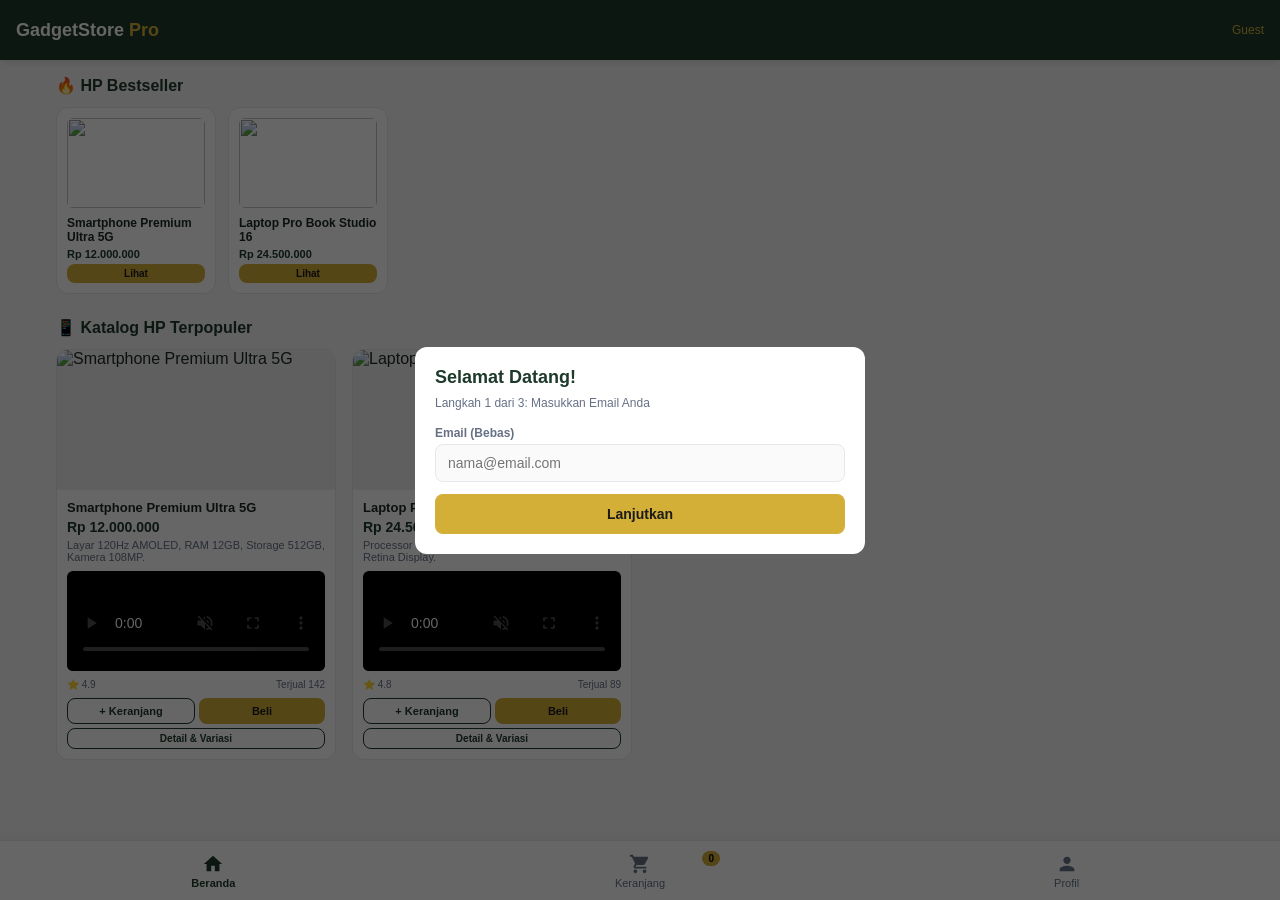
==== commit 4276f9f0: "Create index.html" ====
--- a/index.html
+++ b/index.html
@@ -3,7 +3,7 @@
 <head>
     <meta charset="UTF-8">
     <meta name="viewport" content="width=device-width, initial-scale=1.0">
-    <title>GadgetStore Pro - E-Commerce Single Page App</title>
+    <title>GadgetStore Pro - Spesialis HP & Smartphone</title>
     <link rel="stylesheet" href="style.css">
 </head>
 <body>
@@ -24,30 +24,30 @@
         <div class="card" id="admin-panel" style="display: none;">
             <div class="card-title">
                 <svg width="20" height="20" viewBox="0 0 24 24" fill="currentColor"><path d="M12 2C6.48 2 2 6.48 2 12s4.48 10 10 10 10-4.48 10-10S17.52 2 12 2zm1 15h-2v-6h2v6zm0-8h-2V7h2v2z"/></svg>
-                Panel Administrator
+                Panel Administrator (Tambah Produk HP)
             </div>
             <form id="admin-form" onsubmit="handleAdminSubmit(event)">
                 <div class="form-group">
-                    <label>Nama Produk</label>
-                    <input type="text" id="admin-name" class="form-control" placeholder="Contoh: Smartphone Pro Max 15" required>
-                </div>
-                <div class="form-group">
-                    <label>Deskripsi & Spesifikasi Produk</label>
-                    <textarea id="admin-desc" class="form-control" placeholder="Spesifikasi (RAM, Layar, dll)" required></textarea>
-                </div>
-                <div class="form-group">
-                    <label>Harga Produk (Rp)</label>
-                    <input type="number" id="admin-price" class="form-control" placeholder="15000000" required>
-                </div>
-                <div class="form-group">
-                    <label>Upload File Gambar Produk</label>
+                    <label>Nama Produk HP</label>
+                    <input type="text" id="admin-name" class="form-control" placeholder="Contoh: OPPO Reno 11 Pro 5G" required>
+                </div>
+                <div class="form-group">
+                    <label>Deskripsi & Spesifikasi HP</label>
+                    <textarea id="admin-desc" class="form-control" placeholder="Spesifikasi (Chipset, Kamera, RAM, Baterai, dll)" required></textarea>
+                </div>
+                <div class="form-group">
+                    <label>Harga HP (Rp)</label>
+                    <input type="number" id="admin-price" class="form-control" placeholder="8999000" required>
+                </div>
+                <div class="form-group">
+                    <label>Upload File Gambar HP</label>
                     <input type="file" id="admin-image-file" class="form-control" accept="image/*" required>
                 </div>
                 <div class="form-group">
-                    <label>Upload File Video Demo (Opsional)</label>
+                    <label>Upload File Video Demo HP (Opsional)</label>
                     <input type="file" id="admin-video-file" class="form-control" accept="video/*">
                 </div>
-                <button type="submit" class="btn">Simpan Produk ke Database</button>
+                <button type="submit" class="btn">Simpan HP ke Database</button>
             </form>
         </div>
 
@@ -57,17 +57,17 @@
 
         <!-- 1. HOME VIEW -->
         <section id="view-home" class="view-section active">
-            <div class="card-title">🔥 Bestseller Gadget</div>
+            <div class="card-title">🔥 HP Bestseller</div>
             <div class="scroll-container" id="bestseller-list"></div>
 
-            <div class="card-title" style="margin-top: 16px;">📱 Koleksi Pilihan</div>
+            <div class="card-title" style="margin-top: 16px;">📱 Katalog HP Terpopuler</div>
             <div class="product-grid" id="product-grid"></div>
         </section>
 
         <!-- 2. CART VIEW -->
         <section id="view-cart" class="view-section">
             <div class="card">
-                <div class="card-title">🛒 Keranjang Belanja</div>
+                <div class="card-title">🛒 Keranjang Belanja HP</div>
                 <div id="cart-items-container"></div>
                 <div style="margin-top: 16px; border-top: 1px solid var(--border); padding-top: 12px;">
                     <div style="display: flex; justify-content: space-between; font-size: 13px; margin-bottom: 4px;">
@@ -107,7 +107,34 @@
                 <button class="btn btn-outline" onclick="openModal('modal-logout')" style="margin-top: 12px; padding: 8px;">Logout</button>
             </div>
 
-            <div class="card-title">📦 Status Pesanan Anda</div>
+            <!-- STATUS PESANAN INTERAKTIF DENGAN IKON (GAYA SHOPEE) -->
+            <div class="card" style="margin-top: 16px;">
+                <div style="display: flex; justify-content: space-between; align-items: center; margin-bottom: 12px;">
+                    <span style="font-weight: bold; font-size: 14px;">Pesanan Saya</span>
+                    <span style="font-size: 11px; color: var(--accent); cursor: pointer;" onclick="filterOrders('semua')">Lihat Semua Pesanan ›</span>
+                </div>
+                
+                <div style="display: grid; grid-template-columns: repeat(4, 1fr); gap: 8px; text-align: center; margin-bottom: 8px;">
+                    <div onclick="filterOrders('belum_bayar')" class="order-status-btn">
+                        <svg width="24" height="24" viewBox="0 0 24 24" fill="none" stroke="currentColor" stroke-width="2"><rect x="2" y="5" width="20" height="14" rx="2"/><line x1="2" y1="10" x2="22" y2="10"/></svg>
+                        <div style="font-size: 10px; margin-top: 4px;">Belum Bayar</div>
+                    </div>
+                    <div onclick="filterOrders('dikemas')" class="order-status-btn">
+                        <svg width="24" height="24" viewBox="0 0 24 24" fill="none" stroke="currentColor" stroke-width="2"><path d="M21 16V8a2 2 0 0 0-1-1.73l-7-4a2 2 0 0 0-2 0l-7 4A2 2 0 0 0 3 8v8a2 2 0 0 0 1 1.73l7 4a2 2 0 0 0 2 0l7-4A2 2 0 0 0 21 16z"/><polyline points="3.27 6.96 12 12.01 20.73 6.96"/><line x1="12" y1="22.08" x2="12" y2="12"/></svg>
+                        <div style="font-size: 10px; margin-top: 4px;">Dikemas</div>
+                    </div>
+                    <div onclick="filterOrders('dikirim')" class="order-status-btn">
+                        <svg width="24" height="24" viewBox="0 0 24 24" fill="none" stroke="currentColor" stroke-width="2"><rect x="1" y="3" width="15" height="13"/><polygon points="16 8 20 8 23 11 23 16 16 16 16 8"/><circle cx="5.5" cy="18.5" r="2.5"/><circle cx="18.5" cy="18.5" r="2.5"/></svg>
+                        <div style="font-size: 10px; margin-top: 4px;">Dikirim</div>
+                    </div>
+                    <div onclick="filterOrders('penilaian')" class="order-status-btn">
+                        <svg width="24" height="24" viewBox="0 0 24 24" fill="none" stroke="currentColor" stroke-width="2"><polygon points="12 2 15.09 8.26 22 9.27 17 14.14 18.18 21.02 12 17.77 5.82 21.02 7 14.14 2 9.27 8.91 8.26 12 2"/></svg>
+                        <div style="font-size: 10px; margin-top: 4px;">Beri Penilaian</div>
+                    </div>
+                </div>
+            </div>
+
+            <div class="card-title" id="order-section-title" style="margin-top: 16px;">📦 Daftar Pesanan</div>
             <div id="orders-container"></div>
         </section>
 
@@ -167,7 +194,7 @@
     <!-- MODAL 2: Product Detail Expand -->
     <div class="modal-overlay" id="modal-detail">
         <div class="modal-content">
-            <button onclick="closeModal('modal-detail')" style="position: absolute; right: 12px; top: 12px; border: none; background: transparent; font-size: 18px; cursor: pointer;">✕</button>
+            <button onclick="closeModal('modal-detail')" style="position: absolute; right: 12px; top: 12px; border: none; background: transparent; font-size: 18px; cursor: pointer; color: var(--text);">✕</button>
             <div id="detail-content"></div>
         </div>
     </div>
@@ -186,4 +213,4 @@
 
     <script src="script.js"></script>
 </body>
-</html>+</html>
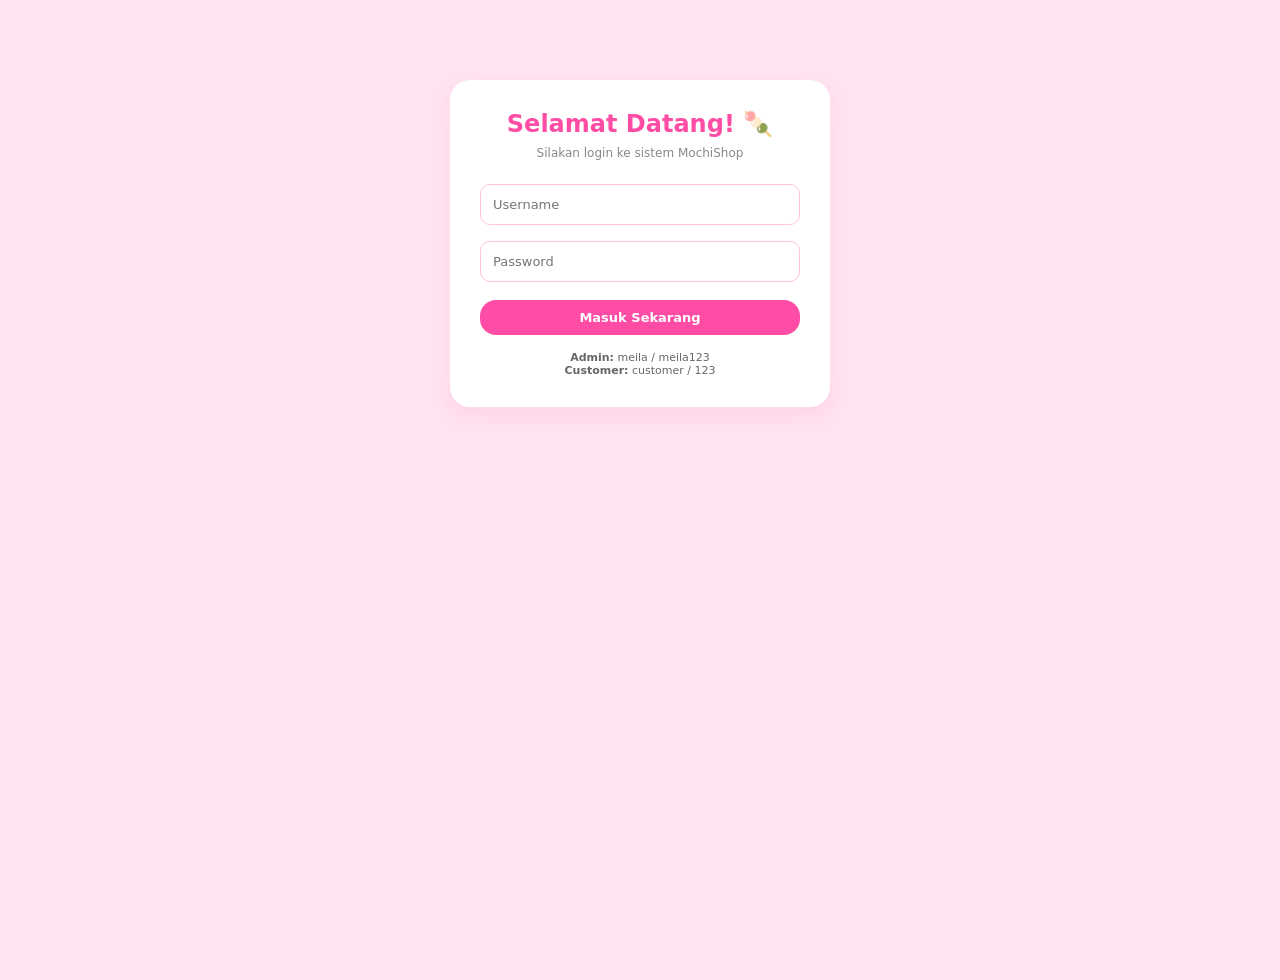
==== commit 13a0d7b1: "Create index.html" ====
--- a/index.html
+++ b/index.html
@@ -1,216 +1,375 @@
 <!DOCTYPE html>
 <html lang="id">
 <head>
-    <meta charset="UTF-8">
-    <meta name="viewport" content="width=device-width, initial-scale=1.0">
-    <title>GadgetStore Pro - Spesialis HP & Smartphone</title>
-    <link rel="stylesheet" href="style.css">
+  <meta charset="UTF-8">
+  <meta name="viewport" content="width=device-width, initial-scale=1.0, maximum-scale=1.0, user-scalable=no">
+  <title>MochiShop - Dashboard Admin & Store</title>
+  <link rel="stylesheet" href="https://cdnjs.cloudflare.com/ajax/libs/font-awesome/6.4.0/css/all.min.css">
+  <style>
+    /* ==========================================
+       VARIABLES & RESET DESIGN MOCHISHOP
+       ========================================== */
+    :root {
+      --primary: #FF4DA6;
+      --secondary: #FF8FD9;
+      --bg: #FFE4F1;
+      --surface: #FFFFFF;
+      --text: #2D2D2D;
+      --text-muted: #7D7D7D;
+      --radius: 16px;
+      --shadow: 0 8px 24px rgba(255, 77, 166, 0.12);
+    }
+
+    * {
+      box-sizing: border-box;
+      margin: 0;
+      padding: 0;
+      font-family: system-ui, -apple-system, sans-serif;
+      -webkit-tap-highlight-color: transparent;
+    }
+
+    body {
+      background-color: var(--bg);
+      color: var(--text);
+      min-height: 100vh;
+    }
+
+    .page { display: none; }
+    .page.active { display: block; }
+    .hidden { display: none !important; }
+
+    .btn {
+      border: none;
+      border-radius: var(--radius);
+      padding: 10px 18px;
+      font-weight: 700;
+      font-size: 13px;
+      cursor: pointer;
+      transition: all 0.2s ease;
+      display: inline-flex;
+      align-items: center;
+      justify-content: center;
+      gap: 6px;
+    }
+    .btn-primary { background: var(--primary); color: white; }
+    .btn-warning { background: #FFC107; color: #000; }
+    .btn-danger { background: #DC3545; color: white; }
+    .btn-info { background: #17A2B8; color: white; }
+    .btn-block { width: 100%; }
+    .btn:active { transform: scale(0.96); }
+
+    .toast {
+      position: fixed;
+      top: 20px;
+      left: 50%;
+      transform: translateX(-50%);
+      background: #333;
+      color: white;
+      padding: 10px 20px;
+      border-radius: 20px;
+      opacity: 0;
+      transition: opacity 0.3s;
+      z-index: 9999;
+      font-size: 13px;
+      font-weight: 600;
+      pointer-events: none;
+    }
+    .toast.show { opacity: 1; }
+
+    .login-box {
+      width: 90%;
+      max-width: 380px;
+      margin: 80px auto;
+      background: white;
+      padding: 30px;
+      border-radius: 20px;
+      box-shadow: var(--shadow);
+      text-align: center;
+    }
+    .login-box h2 { color: var(--primary); margin-bottom: 8px; }
+    .form-control, select, input {
+      width: 100%;
+      padding: 12px;
+      margin: 8px 0;
+      border: 1px solid #FFC2E2;
+      border-radius: 10px;
+      outline: none;
+      font-size: 13px;
+    }
+
+    .admin-container { display: flex; min-height: 100vh; }
+    .sidebar {
+      width: 240px;
+      background: var(--primary);
+      color: white;
+      padding: 20px;
+      position: fixed;
+      height: 100vh;
+      overflow-y: auto;
+    }
+    .sidebar h2 { font-size: 18px; margin-bottom: 20px; }
+    .sidebar-menu { list-style: none; }
+    .sidebar-menu li {
+      padding: 12px;
+      border-radius: 10px;
+      cursor: pointer;
+      margin-bottom: 6px;
+      font-size: 14px;
+      font-weight: 600;
+      display: flex;
+      align-items: center;
+      gap: 10px;
+    }
+    .sidebar-menu li:hover, .sidebar-menu li.active {
+      background: white;
+      color: var(--primary);
+    }
+    .main-content {
+      margin-left: 240px;
+      padding: 24px;
+      width: calc(100% - 240px);
+    }
+
+    .card {
+      background: white;
+      padding: 20px;
+      border-radius: var(--radius);
+      margin-bottom: 20px;
+      box-shadow: 0 4px 12px rgba(0,0,0,0.05);
+    }
+    .stats-grid { display: grid; grid-template-columns: repeat(4, 1fr); gap: 16px; margin-bottom: 20px; }
+    .stat-card { background: white; padding: 16px; border-radius: 14px; text-align: center; border-left: 5px solid var(--primary); }
+    .stat-card h3 { font-size: 12px; color: var(--text-muted); }
+    .stat-card h1 { font-size: 24px; color: var(--primary); margin-top: 4px; }
+
+    table { width: 100%; border-collapse: collapse; margin-top: 10px; font-size: 13px; }
+    th, td { padding: 12px; text-align: left; border-bottom: 1px solid #FFE4F1; }
+    th { background: #FFF0F7; color: var(--primary); font-weight: 700; }
+
+    .app-container { max-width: 480px; margin: 0 auto; background: white; min-height: 100vh; position: relative; padding-bottom: 70px; }
+    .sticky-header { position: sticky; top: 0; background: var(--primary); color: white; padding: 14px; z-index: 100; }
+    .grid { display: grid; grid-template-columns: repeat(2, 1fr); gap: 12px; padding: 14px; }
+    .card-cus { background: white; border-radius: var(--radius); overflow: hidden; border: 1px solid #FFE4F1; position: relative; }
+    .card-cus img { width: 100%; height: 130px; object-fit: cover; }
+    .info { padding: 10px; }
+    .price { color: var(--primary); font-weight: 800; font-size: 14px; }
+    .bottom-nav { position: fixed; bottom: 0; width: 100%; max-width: 480px; background: white; display: flex; justify-content: space-around; padding: 10px 0; border-top: 1px solid #FFE4F1; }
+    .nav-item { border: none; background: none; color: var(--text-muted); font-size: 12px; font-weight: 700; cursor: pointer; }
+    .nav-item.active { color: var(--primary); }
+
+    .modal {
+      position: fixed; inset: 0; background: rgba(0,0,0,0.5); display: none; align-items: center; justify-content: center; z-index: 9999;
+    }
+    .modal.active { display: flex; }
+    .modal-content { background: white; width: 90%; max-width: 450px; padding: 20px; border-radius: var(--radius); }
+  </style>
 </head>
 <body>
 
-    <!-- Header Sticky -->
-    <header>
-        <h1>GadgetStore <span>Pro</span></h1>
-        <div id="user-header-name" style="font-size: 12px; color: var(--accent);">Guest</div>
-    </header>
-
-    <!-- Toast Container -->
-    <div id="toast-container"></div>
-
-    <!-- Main Application Container -->
+  <div id="toast" class="toast"></div>
+
+  <!-- HALAMAN LOGIN -->
+  <div id="loginPage" class="page active">
+    <div class="login-box">
+      <h2>Selamat Datang! 🍡</h2>
+      <p style="font-size:12px; color:#888; margin-bottom:16px;">Silakan login ke sistem MochiShop</p>
+      <input id="username" class="form-control" placeholder="Username">
+      <input id="password" type="password" class="form-control" placeholder="Password">
+      <button class="btn btn-primary btn-block" style="margin-top:10px" onclick="login()">Masuk Sekarang</button>
+      <p style="margin-top:16px; font-size:11px; color:#666;">
+        <b>Admin:</b> meila / meila123<br>
+        <b>Customer:</b> customer / 123
+      </p>
+    </div>
+  </div>
+
+  <!-- HALAMAN ADMIN -->
+  <div id="adminPage" class="page">
+    <div class="admin-container">
+      <div class="sidebar">
+        <h2>🍡 Admin Panel</h2>
+        <ul class="sidebar-menu">
+          <li class="active" onclick="showAdminSection('adminDashboard', this)"><i class="fa-solid fa-chart-line"></i> Dashboard</li>
+          <li onclick="showAdminSection('adminBarang', this)"><i class="fa-solid fa-box"></i> Kelola Barang</li>
+          <li onclick="showAdminSection('adminHarga', this)"><i class="fa-solid fa-tags"></i> View & Edit Harga</li>
+          <li onclick="showAdminSection('adminSupplier', this)"><i class="fa-solid fa-truck"></i> Kelola Supplier</li>
+          <li onclick="showAdminSection('adminPembelian', this)"><i class="fa-solid fa-cart-flatbed"></i> Pembelian & Stok</li>
+          <li onclick="showAdminSection('adminPesanan', this)"><i class="fa-solid fa-receipt"></i> Status Pengiriman</li>
+          <li onclick="logout()"><i class="fa-solid fa-right-from-bracket"></i> Keluar</li>
+        </ul>
+      </div>
+
+      <div class="main-content">
+        <!-- Dashboard -->
+        <div id="adminDashboard" class="admin-sec">
+          <h2>Dashboard Toko</h2>
+          <div class="stats-grid" style="margin-top:16px;">
+            <div class="stat-card"><h3>TOTAL BARANG</h3><h1 id="totalBarang">0</h1></div>
+            <div class="stat-card"><h3>TOTAL STOK</h3><h1 id="totalStok">0</h1></div>
+            <div class="stat-card"><h3>TOTAL SUPPLIER</h3><h1 id="totalSupplier">0</h1></div>
+            <div class="stat-card"><h3>TOTAL PESANAN</h3><h1 id="totalPesanan">0</h1></div>
+          </div>
+        </div>
+
+        <!-- 1. Kelola Barang -->
+        <div id="adminBarang" class="admin-sec hidden">
+          <div style="display:flex; justify-content:space-between; align-items:center; margin-bottom:16px;">
+            <h2>Data Barang</h2>
+            <button class="btn btn-primary" onclick="openModalBarang()"><i class="fa-solid fa-plus"></i> Tambah Barang</button>
+          </div>
+          <div class="card">
+            <table>
+              <thead>
+                <tr><th>ID</th><th>Nama Barang</th><th>Kategori</th><th>Stok</th><th>Aksi</th></tr>
+              </thead>
+              <tbody id="tabelBarang"></tbody>
+            </table>
+          </div>
+        </div>
+
+        <!-- 2. View & Edit Harga -->
+        <div id="adminHarga" class="admin-sec hidden">
+          <h2>View & Edit Harga Barang</h2>
+          <div class="card" style="margin-top:16px;">
+            <table>
+              <thead>
+                <tr><th>Kode</th><th>Nama Barang</th><th>Harga Beli</th><th>Harga Jual</th><th>Aksi</th></tr>
+              </thead>
+              <tbody id="tabelHarga"></tbody>
+            </table>
+          </div>
+        </div>
+
+        <!-- 3. Kelola Supplier -->
+        <div id="adminSupplier" class="admin-sec hidden">
+          <div style="display:flex; justify-content:space-between; align-items:center; margin-bottom:16px;">
+            <h2>Data Supplier</h2>
+            <button class="btn btn-primary" onclick="openModalSupplier()"><i class="fa-solid fa-plus"></i> Tambah Supplier</button>
+          </div>
+          <div class="card">
+            <table>
+              <thead>
+                <tr><th>ID</th><th>Nama Supplier</th><th>Telepon</th><th>Alamat</th><th>Aksi</th></tr>
+              </thead>
+              <tbody id="tabelSupplier"></tbody>
+            </table>
+          </div>
+        </div>
+
+        <!-- 4. Pembelian Stok Masuk -->
+        <div id="adminPembelian" class="admin-sec hidden">
+          <div style="display:flex; justify-content:space-between; align-items:center; margin-bottom:16px;">
+            <h2>Pembelian Barang (Stok Masuk)</h2>
+            <button class="btn btn-primary" onclick="openModalPembelian()"><i class="fa-solid fa-cart-plus"></i> Input Pembelian Baru</button>
+          </div>
+          <div class="card">
+            <table>
+              <thead>
+                <tr><th>No Nota</th><th>Tanggal</th><th>Barang</th><th>Supplier</th><th>Jumlah Masuk</th><th>Harga Beli Total</th></tr>
+              </thead>
+              <tbody id="tabelPembelian"></tbody>
+            </table>
+          </div>
+        </div>
+
+        <!-- Status Pengiriman -->
+        <div id="adminPesanan" class="admin-sec hidden">
+          <h2>Status Pengiriman Pesanan</h2>
+          <div class="card" style="margin-top:16px;">
+            <table>
+              <thead>
+                <tr><th>No Pesanan</th><th>Pembeli</th><th>Total</th><th>Status</th><th>Ubah Status</th></tr>
+              </thead>
+              <tbody id="tabelPesanan"></tbody>
+            </table>
+          </div>
+        </div>
+      </div>
+    </div>
+  </div>
+
+  <!-- HALAMAN CUSTOMER -->
+  <div id="customerPage" class="page">
     <div class="app-container">
-
-        <!-- PANEL ADMINISTRATOR (Hanya Tampil Jika Login Admin "meila") -->
-        <div class="card" id="admin-panel" style="display: none;">
-            <div class="card-title">
-                <svg width="20" height="20" viewBox="0 0 24 24" fill="currentColor"><path d="M12 2C6.48 2 2 6.48 2 12s4.48 10 10 10 10-4.48 10-10S17.52 2 12 2zm1 15h-2v-6h2v6zm0-8h-2V7h2v2z"/></svg>
-                Panel Administrator (Tambah Produk HP)
-            </div>
-            <form id="admin-form" onsubmit="handleAdminSubmit(event)">
-                <div class="form-group">
-                    <label>Nama Produk HP</label>
-                    <input type="text" id="admin-name" class="form-control" placeholder="Contoh: OPPO Reno 11 Pro 5G" required>
-                </div>
-                <div class="form-group">
-                    <label>Deskripsi & Spesifikasi HP</label>
-                    <textarea id="admin-desc" class="form-control" placeholder="Spesifikasi (Chipset, Kamera, RAM, Baterai, dll)" required></textarea>
-                </div>
-                <div class="form-group">
-                    <label>Harga HP (Rp)</label>
-                    <input type="number" id="admin-price" class="form-control" placeholder="8999000" required>
-                </div>
-                <div class="form-group">
-                    <label>Upload File Gambar HP</label>
-                    <input type="file" id="admin-image-file" class="form-control" accept="image/*" required>
-                </div>
-                <div class="form-group">
-                    <label>Upload File Video Demo HP (Opsional)</label>
-                    <input type="file" id="admin-video-file" class="form-control" accept="video/*">
-                </div>
-                <button type="submit" class="btn">Simpan HP ke Database</button>
-            </form>
-        </div>
-
-        <hr id="admin-divider" style="border: 0; border-top: 1px solid var(--border); margin: 20px 0; display: none;">
-
-        <!-- PANEL PEMBELI (VIEWS) -->
-
-        <!-- 1. HOME VIEW -->
-        <section id="view-home" class="view-section active">
-            <div class="card-title">🔥 HP Bestseller</div>
-            <div class="scroll-container" id="bestseller-list"></div>
-
-            <div class="card-title" style="margin-top: 16px;">📱 Katalog HP Terpopuler</div>
-            <div class="product-grid" id="product-grid"></div>
-        </section>
-
-        <!-- 2. CART VIEW -->
-        <section id="view-cart" class="view-section">
-            <div class="card">
-                <div class="card-title">🛒 Keranjang Belanja HP</div>
-                <div id="cart-items-container"></div>
-                <div style="margin-top: 16px; border-top: 1px solid var(--border); padding-top: 12px;">
-                    <div style="display: flex; justify-content: space-between; font-size: 13px; margin-bottom: 4px;">
-                        <span>Subtotal Produk:</span>
-                        <span id="cart-subtotal">Rp 0</span>
-                    </div>
-                    <div style="display: flex; justify-content: space-between; font-size: 13px; margin-bottom: 8px;">
-                        <span>Ongkos Kirim Flat:</span>
-                        <span id="cart-shipping">Rp 20.000</span>
-                    </div>
-                    <div style="display: flex; justify-content: space-between; font-weight: bold; font-size: 15px; color: var(--primary); margin-bottom: 16px;">
-                        <span>Total Pembayaran:</span>
-                        <span id="cart-total">Rp 20.000</span>
-                    </div>
-                    <button class="btn btn-accent" onclick="processCheckout()">Checkout (COD - Bayar di Tempat)</button>
-                </div>
-            </div>
-        </section>
-
-        <!-- 3. PROFILE & ORDERS VIEW -->
-        <section id="view-profile" class="view-section">
-            <div class="card">
-                <div style="display: flex; align-items: center; gap: 12px; margin-bottom: 12px;">
-                    <div style="width: 50px; height: 50px; border-radius: 50%; background: var(--primary); color: var(--accent); display: flex; align-items: center; justify-content: center; font-weight: bold; font-size: 18px;">
-                        VIP
-                    </div>
-                    <div>
-                        <h3 id="profile-username" style="font-size: 16px;">-</h3>
-                        <span id="profile-role-tag" style="font-size: 11px; background: var(--accent); color: #000; padding: 2px 6px; border-radius: 4px; font-weight: bold;">VIP Member</span>
-                    </div>
-                </div>
-                <div style="font-size: 12px; color: var(--text-muted); line-height: 1.6;">
-                    <p><strong>Email:</strong> <span id="profile-email">-</span></p>
-                    <p><strong>No. HP:</strong> <span id="profile-phone">-</span></p>
-                    <p><strong>Alamat Pengiriman:</strong> Jakarta, Indonesia (Default COD)</p>
-                </div>
-                <button class="btn btn-outline" onclick="openModal('modal-logout')" style="margin-top: 12px; padding: 8px;">Logout</button>
-            </div>
-
-            <!-- STATUS PESANAN INTERAKTIF DENGAN IKON (GAYA SHOPEE) -->
-            <div class="card" style="margin-top: 16px;">
-                <div style="display: flex; justify-content: space-between; align-items: center; margin-bottom: 12px;">
-                    <span style="font-weight: bold; font-size: 14px;">Pesanan Saya</span>
-                    <span style="font-size: 11px; color: var(--accent); cursor: pointer;" onclick="filterOrders('semua')">Lihat Semua Pesanan ›</span>
-                </div>
-                
-                <div style="display: grid; grid-template-columns: repeat(4, 1fr); gap: 8px; text-align: center; margin-bottom: 8px;">
-                    <div onclick="filterOrders('belum_bayar')" class="order-status-btn">
-                        <svg width="24" height="24" viewBox="0 0 24 24" fill="none" stroke="currentColor" stroke-width="2"><rect x="2" y="5" width="20" height="14" rx="2"/><line x1="2" y1="10" x2="22" y2="10"/></svg>
-                        <div style="font-size: 10px; margin-top: 4px;">Belum Bayar</div>
-                    </div>
-                    <div onclick="filterOrders('dikemas')" class="order-status-btn">
-                        <svg width="24" height="24" viewBox="0 0 24 24" fill="none" stroke="currentColor" stroke-width="2"><path d="M21 16V8a2 2 0 0 0-1-1.73l-7-4a2 2 0 0 0-2 0l-7 4A2 2 0 0 0 3 8v8a2 2 0 0 0 1 1.73l7 4a2 2 0 0 0 2 0l7-4A2 2 0 0 0 21 16z"/><polyline points="3.27 6.96 12 12.01 20.73 6.96"/><line x1="12" y1="22.08" x2="12" y2="12"/></svg>
-                        <div style="font-size: 10px; margin-top: 4px;">Dikemas</div>
-                    </div>
-                    <div onclick="filterOrders('dikirim')" class="order-status-btn">
-                        <svg width="24" height="24" viewBox="0 0 24 24" fill="none" stroke="currentColor" stroke-width="2"><rect x="1" y="3" width="15" height="13"/><polygon points="16 8 20 8 23 11 23 16 16 16 16 8"/><circle cx="5.5" cy="18.5" r="2.5"/><circle cx="18.5" cy="18.5" r="2.5"/></svg>
-                        <div style="font-size: 10px; margin-top: 4px;">Dikirim</div>
-                    </div>
-                    <div onclick="filterOrders('penilaian')" class="order-status-btn">
-                        <svg width="24" height="24" viewBox="0 0 24 24" fill="none" stroke="currentColor" stroke-width="2"><polygon points="12 2 15.09 8.26 22 9.27 17 14.14 18.18 21.02 12 17.77 5.82 21.02 7 14.14 2 9.27 8.91 8.26 12 2"/></svg>
-                        <div style="font-size: 10px; margin-top: 4px;">Beri Penilaian</div>
-                    </div>
-                </div>
-            </div>
-
-            <div class="card-title" id="order-section-title" style="margin-top: 16px;">📦 Daftar Pesanan</div>
-            <div id="orders-container"></div>
-        </section>
-
-    </div>
-
-    <!-- Bottom Navigation Bar -->
-    <nav class="bottom-nav">
-        <div class="nav-item active" onclick="switchTab('home', this)">
-            <svg viewBox="0 0 24 24"><path d="M10 20v-6h4v6h5v-8h3L12 3 2 12h3v8z"/></svg>
-            Beranda
-        </div>
-        <div class="nav-item" onclick="switchTab('cart', this)">
-            <svg viewBox="0 0 24 24"><path d="M7 18c-1.1 0-1.99.9-1.99 2S5.9 22 7 22s2-.9 2-2-.9-2-2-2zM1 2v2h2l3.6 7.59-1.35 2.45c-.16.28-.25.61-.25.96 0 1.1.9 2 2 2h12v-2H7.42c-.14 0-.25-.11-.25-.25l.03-.12.9-1.63h7.45c.75 0 1.41-.41 1.75-1.03l3.58-6.49c.08-.14.12-.31.12-.48 0-.55-.45-1-1-1H5.21l-.94-2H1zm16 16c-1.1 0-1.99.9-1.99 2s.89 2 1.99 2 2-.9 2-2-.9-2-2-2z"/></svg>
-            Keranjang
-            <span class="badge" id="cart-badge">0</span>
-        </div>
-        <div class="nav-item" onclick="switchTab('profile', this)">
-            <svg viewBox="0 0 24 24"><path d="M12 12c2.21 0 4-1.79 4-4s-1.79-4-4-4-4 1.79-4 4 1.79 4 4 4zm0 2c-2.67 0-8 1.34-8 4v2h16v-2c0-2.66-5.33-4-8-4z"/></svg>
-            Profil
-        </div>
-    </nav>
-
-    <!-- MODAL 1: Onboarding Multi-Step Wizard -->
-    <div class="modal-overlay" id="modal-onboarding">
-        <div class="modal-content">
-            <h2 style="color: var(--primary); font-size: 18px; margin-bottom: 8px;">Selamat Datang!</h2>
-            <p style="font-size: 12px; color: var(--text-muted); margin-bottom: 16px;" id="wizard-subtitle">Langkah 1 dari 3: Masukkan Email Anda</p>
-
-            <form id="wizard-form" onsubmit="handleWizardStep(event)">
-                <div id="wizard-step-1" class="wizard-step">
-                    <div class="form-group">
-                        <label>Email (Bebas)</label>
-                        <input type="email" id="wiz-email" class="form-control" placeholder="nama@email.com" required>
-                    </div>
-                </div>
-                <div id="wizard-step-2" class="wizard-step" style="display:none;">
-                    <div class="form-group">
-                        <label>Username (Bebas, Admin: meila)</label>
-                        <input type="text" id="wiz-username" class="form-control" placeholder="Ketik nama/username bebas">
-                    </div>
-                    <div class="form-group">
-                        <label>Password (Bebas, Admin: meila123)</label>
-                        <input type="password" id="wiz-password" class="form-control" placeholder="Ketik password bebas">
-                    </div>
-                </div>
-                <div id="wizard-step-3" class="wizard-step" style="display:none;">
-                    <div class="form-group">
-                        <label>Nomor Telepon (Bebas)</label>
-                        <input type="tel" id="wiz-phone" class="form-control" placeholder="08123456789">
-                    </div>
-                </div>
-                <button type="submit" class="btn btn-accent" id="wiz-btn-next">Lanjutkan</button>
-            </form>
-        </div>
-    </div>
-
-    <!-- MODAL 2: Product Detail Expand -->
-    <div class="modal-overlay" id="modal-detail">
-        <div class="modal-content">
-            <button onclick="closeModal('modal-detail')" style="position: absolute; right: 12px; top: 12px; border: none; background: transparent; font-size: 18px; cursor: pointer; color: var(--text);">✕</button>
-            <div id="detail-content"></div>
-        </div>
-    </div>
-
-    <!-- MODAL 3: Custom Logout Modal -->
-    <div class="modal-overlay" id="modal-logout">
-        <div class="modal-content" style="text-align: center;">
-            <h3 style="color: var(--primary); font-size: 16px; margin-bottom: 8px;">Konfirmasi Logout</h3>
-            <p style="font-size: 13px; color: var(--text-muted); margin-bottom: 20px;">Apakah Anda yakin ingin keluar dari akun ini?</p>
-            <div style="display: flex; gap: 8px;">
-                <button class="btn btn-outline" onclick="closeModal('modal-logout')">Batal</button>
-                <button class="btn btn-danger" onclick="confirmLogout()">Ya, Logout</button>
-            </div>
-        </div>
-    </div>
-
-    <script src="script.js"></script>
+      <header class="sticky-header">
+        <div style="display:flex; justify-content:space-between; align-items:center">
+          <h3>MochiShop 🍡</h3>
+          <button onclick="logout()" style="background:none; border:none; color:white; font-weight:700">Keluar</button>
+        </div>
+      </header>
+
+      <div style="padding:16px">
+        <h3>Rekomendasi Produk</h3>
+        <div class="grid" id="customerProductGrid" style="margin-top:10px"></div>
+      </div>
+
+      <div class="bottom-nav">
+        <button class="nav-item active"><i class="fa-solid fa-house"></i><br>Home</button>
+        <button class="nav-item" onclick="toast('Fitur Keranjang Aktif')"><i class="fa-solid fa-cart-shopping"></i><br>Keranjang</button>
+        <button class="nav-item" onclick="logout()"><i class="fa-solid fa-user"></i><br>Akun</button>
+      </div>
+    </div>
+  </div>
+
+  <!-- MODAL FORMS -->
+  <div id="modalBarang" class="modal">
+    <div class="modal-content">
+      <h3 id="modalBarangTitle">Input Barang</h3>
+      <input type="hidden" id="editBarangId">
+      <input id="inputNamaBarang" placeholder="Nama Barang" class="form-control">
+      <input id="inputKategoriBarang" placeholder="Kategori (food/outfit)" class="form-control">
+      <input id="inputHargaBeli" type="number" placeholder="Harga Beli (Rp)" class="form-control">
+      <input id="inputHargaJual" type="number" placeholder="Harga Jual (Rp)" class="form-control">
+      <input id="inputStokBarang" type="number" placeholder="Stok Awalan" class="form-control">
+      <div style="display:flex; gap:10px; margin-top:10px;">
+        <button class="btn btn-primary btn-block" onclick="simpanBarang()">Simpan</button>
+        <button class="btn btn-danger btn-block" onclick="closeModal('modalBarang')">Batal</button>
+      </div>
+    </div>
+  </div>
+
+  <div id="modalHarga" class="modal">
+    <div class="modal-content">
+      <h3>Edit Harga Jual Barang</h3>
+      <input type="hidden" id="editHargaId">
+      <label style="font-size:12px">Harga Jual Baru (Rp):</label>
+      <input id="inputEditHargaJual" type="number" class="form-control">
+      <div style="display:flex; gap:10px; margin-top:10px;">
+        <button class="btn btn-primary btn-block" onclick="simpanHargaBaru()">Update Harga</button>
+        <button class="btn btn-danger btn-block" onclick="closeModal('modalHarga')">Batal</button>
+      </div>
+    </div>
+  </div>
+
+  <div id="modalSupplier" class="modal">
+    <div class="modal-content">
+      <h3 id="modalSupplierTitle">Input Supplier</h3>
+      <input type="hidden" id="editSupplierId">
+      <input id="inputNamaSupplier" placeholder="Nama Supplier" class="form-control">
+      <input id="inputTelpSupplier" placeholder="No. Telepon" class="form-control">
+      <input id="inputAlamatSupplier" placeholder="Alamat" class="form-control">
+      <div style="display:flex; gap:10px; margin-top:10px;">
+        <button class="btn btn-primary btn-block" onclick="simpanSupplier()">Simpan</button>
+        <button class="btn btn-danger btn-block" onclick="closeModal('modalSupplier')">Batal</button>
+      </div>
+    </div>
+  </div>
+
+  <div id="modalPembelian" class="modal">
+    <div class="modal-content">
+      <h3>Input Pembelian (Stok Masuk)</h3>
+      <select id="selectBarangPembelian" class="form-control"></select>
+      <select id="selectSupplierPembelian" class="form-control"></select>
+      <input id="inputQtyPembelian" type="number" placeholder="Jumlah Stok Masuk" class="form-control">
+      <input id="inputTotalBeli" type="number" placeholder="Total Harga Beli (Rp)" class="form-control">
+      <div style="display:flex; gap:10px; margin-top:10px;">
+        <button class="btn btn-primary btn-block" onclick="simpanPembelian()">Simpan & Tambah Stok</button>
+        <button class="btn btn-danger btn-block" onclick="closeModal('modalPembelian')">Batal</button>
+      </div>
+    </div>
+  </div>
+
+  <!-- MEMANGGIL FILE JAVASCRIPT EXTERNAL -->
+  <script src="script.js"></script>
 </body>
 </html>
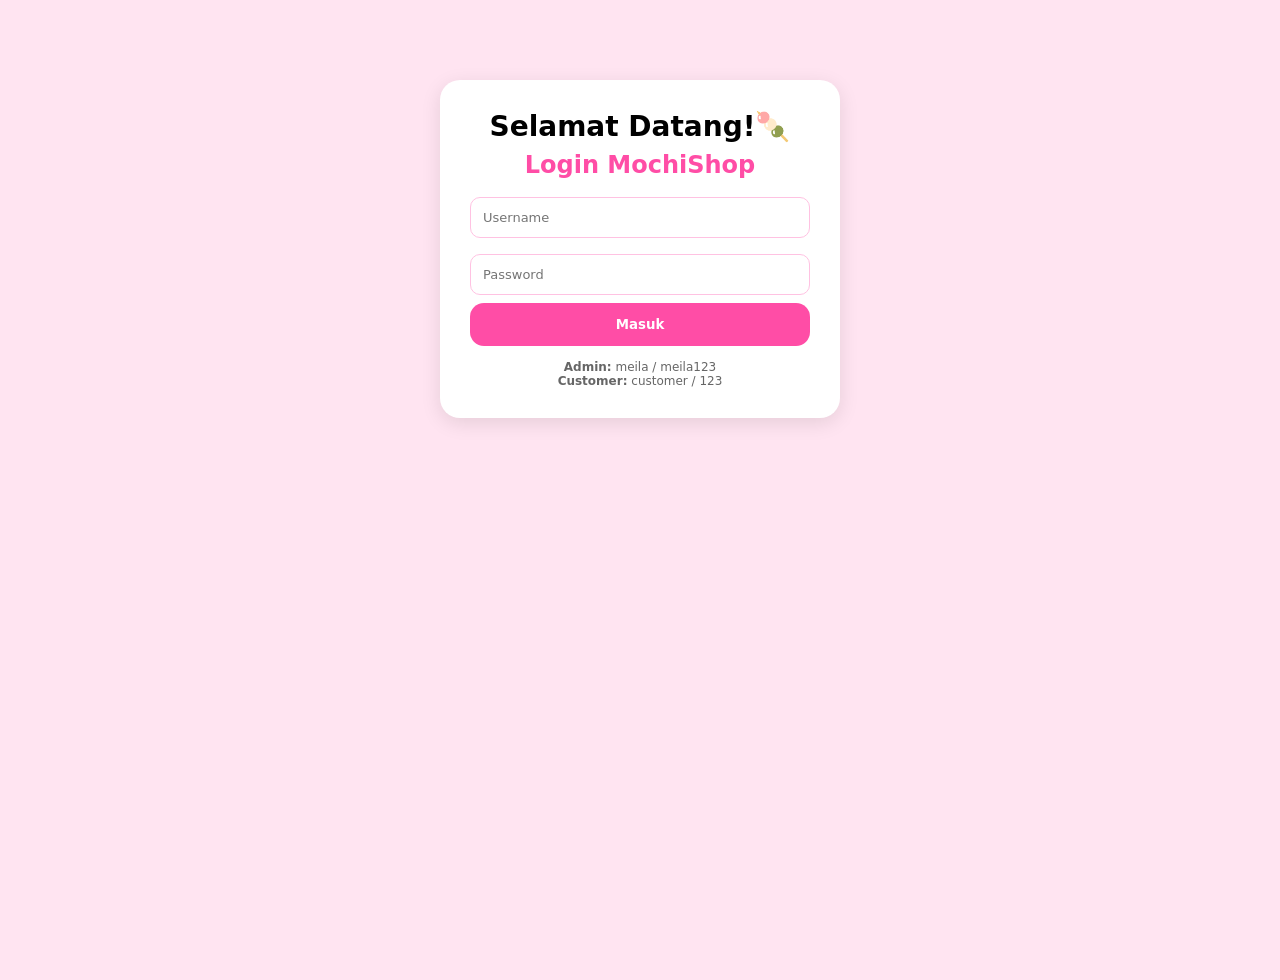
==== commit 39b258d8: "Create index.html" ====
--- a/index.html
+++ b/index.html
@@ -1,375 +1,346 @@
 <!DOCTYPE html>
 <html lang="id">
 <head>
-  <meta charset="UTF-8">
-  <meta name="viewport" content="width=device-width, initial-scale=1.0, maximum-scale=1.0, user-scalable=no">
-  <title>MochiShop - Dashboard Admin & Store</title>
-  <link rel="stylesheet" href="https://cdnjs.cloudflare.com/ajax/libs/font-awesome/6.4.0/css/all.min.css">
-  <style>
-    /* ==========================================
-       VARIABLES & RESET DESIGN MOCHISHOP
-       ========================================== */
-    :root {
-      --primary: #FF4DA6;
-      --secondary: #FF8FD9;
-      --bg: #FFE4F1;
-      --surface: #FFFFFF;
-      --text: #2D2D2D;
-      --text-muted: #7D7D7D;
-      --radius: 16px;
-      --shadow: 0 8px 24px rgba(255, 77, 166, 0.12);
-    }
-
-    * {
-      box-sizing: border-box;
-      margin: 0;
-      padding: 0;
-      font-family: system-ui, -apple-system, sans-serif;
-      -webkit-tap-highlight-color: transparent;
-    }
-
-    body {
-      background-color: var(--bg);
-      color: var(--text);
-      min-height: 100vh;
-    }
-
-    .page { display: none; }
-    .page.active { display: block; }
-    .hidden { display: none !important; }
-
-    .btn {
-      border: none;
-      border-radius: var(--radius);
-      padding: 10px 18px;
-      font-weight: 700;
-      font-size: 13px;
-      cursor: pointer;
-      transition: all 0.2s ease;
-      display: inline-flex;
-      align-items: center;
-      justify-content: center;
-      gap: 6px;
-    }
-    .btn-primary { background: var(--primary); color: white; }
-    .btn-warning { background: #FFC107; color: #000; }
-    .btn-danger { background: #DC3545; color: white; }
-    .btn-info { background: #17A2B8; color: white; }
-    .btn-block { width: 100%; }
-    .btn:active { transform: scale(0.96); }
-
-    .toast {
-      position: fixed;
-      top: 20px;
-      left: 50%;
-      transform: translateX(-50%);
-      background: #333;
-      color: white;
-      padding: 10px 20px;
-      border-radius: 20px;
-      opacity: 0;
-      transition: opacity 0.3s;
-      z-index: 9999;
-      font-size: 13px;
-      font-weight: 600;
-      pointer-events: none;
-    }
-    .toast.show { opacity: 1; }
-
-    .login-box {
-      width: 90%;
-      max-width: 380px;
-      margin: 80px auto;
-      background: white;
-      padding: 30px;
-      border-radius: 20px;
-      box-shadow: var(--shadow);
-      text-align: center;
-    }
-    .login-box h2 { color: var(--primary); margin-bottom: 8px; }
-    .form-control, select, input {
-      width: 100%;
-      padding: 12px;
-      margin: 8px 0;
-      border: 1px solid #FFC2E2;
-      border-radius: 10px;
-      outline: none;
-      font-size: 13px;
-    }
-
-    .admin-container { display: flex; min-height: 100vh; }
-    .sidebar {
-      width: 240px;
-      background: var(--primary);
-      color: white;
-      padding: 20px;
-      position: fixed;
-      height: 100vh;
-      overflow-y: auto;
-    }
-    .sidebar h2 { font-size: 18px; margin-bottom: 20px; }
-    .sidebar-menu { list-style: none; }
-    .sidebar-menu li {
-      padding: 12px;
-      border-radius: 10px;
-      cursor: pointer;
-      margin-bottom: 6px;
-      font-size: 14px;
-      font-weight: 600;
-      display: flex;
-      align-items: center;
-      gap: 10px;
-    }
-    .sidebar-menu li:hover, .sidebar-menu li.active {
-      background: white;
-      color: var(--primary);
-    }
-    .main-content {
-      margin-left: 240px;
-      padding: 24px;
-      width: calc(100% - 240px);
-    }
-
-    .card {
-      background: white;
-      padding: 20px;
-      border-radius: var(--radius);
-      margin-bottom: 20px;
-      box-shadow: 0 4px 12px rgba(0,0,0,0.05);
-    }
-    .stats-grid { display: grid; grid-template-columns: repeat(4, 1fr); gap: 16px; margin-bottom: 20px; }
-    .stat-card { background: white; padding: 16px; border-radius: 14px; text-align: center; border-left: 5px solid var(--primary); }
-    .stat-card h3 { font-size: 12px; color: var(--text-muted); }
-    .stat-card h1 { font-size: 24px; color: var(--primary); margin-top: 4px; }
-
-    table { width: 100%; border-collapse: collapse; margin-top: 10px; font-size: 13px; }
-    th, td { padding: 12px; text-align: left; border-bottom: 1px solid #FFE4F1; }
-    th { background: #FFF0F7; color: var(--primary); font-weight: 700; }
-
-    .app-container { max-width: 480px; margin: 0 auto; background: white; min-height: 100vh; position: relative; padding-bottom: 70px; }
-    .sticky-header { position: sticky; top: 0; background: var(--primary); color: white; padding: 14px; z-index: 100; }
-    .grid { display: grid; grid-template-columns: repeat(2, 1fr); gap: 12px; padding: 14px; }
-    .card-cus { background: white; border-radius: var(--radius); overflow: hidden; border: 1px solid #FFE4F1; position: relative; }
-    .card-cus img { width: 100%; height: 130px; object-fit: cover; }
-    .info { padding: 10px; }
-    .price { color: var(--primary); font-weight: 800; font-size: 14px; }
-    .bottom-nav { position: fixed; bottom: 0; width: 100%; max-width: 480px; background: white; display: flex; justify-content: space-around; padding: 10px 0; border-top: 1px solid #FFE4F1; }
-    .nav-item { border: none; background: none; color: var(--text-muted); font-size: 12px; font-weight: 700; cursor: pointer; }
-    .nav-item.active { color: var(--primary); }
-
-    .modal {
-      position: fixed; inset: 0; background: rgba(0,0,0,0.5); display: none; align-items: center; justify-content: center; z-index: 9999;
-    }
-    .modal.active { display: flex; }
-    .modal-content { background: white; width: 90%; max-width: 450px; padding: 20px; border-radius: var(--radius); }
-  </style>
+<meta charset="UTF-8">
+<meta name="viewport" content="width=device-width, initial-scale=1.0">
+<title>MochiShop - Store & Admin</title>
+<link rel="stylesheet" href="https://cdnjs.cloudflare.com/ajax/libs/font-awesome/6.4.0/css/all.min.css">
+<style>
+:root { --pink: #FF4DA6; --pink2: #FFE4F1; }
+* { margin:0; padding:0; box-sizing:border-box; font-family:system-ui, -apple-system, sans-serif; }
+body { background: var(--pink2); min-height: 100vh; padding-bottom: 70px; }
+
+/* NAVIGASI HALAMAN */
+.page { display: none; }
+.page.active { display: block; }
+
+/* BUTTON & INPUT */
+.btn { width:100%; padding:14px; background:var(--pink); color:white; border:none; border-radius:14px; font-weight:800; cursor:pointer; transition:0.2s; }
+.btn:active { transform: scale(0.98); }
+.btn-sm { padding: 6px 12px; font-size: 12px; border-radius: 8px; width: auto; display: inline-block; }
+.btn-danger { background: #DC3545; color: white; }
+.btn-warning { background: #FFC107; color: black; }
+.btn-gray { width:100%; padding:14px; background:#E0E0E0; color:#333; border:none; border-radius:14px; font-weight:700; margin-top:10px; cursor:pointer; }
+input, select { width:100%; padding:12px; margin:8px 0; border:1px solid #FFC2E2; border-radius:10px; outline:none; font-size:13px; }
+
+/* TOAST NOTIFIKASI */
+.toast { position:fixed; top:20px; left:50%; transform:translateX(-50%); background:#333; color:white; padding:10px 20px; border-radius:20px; opacity:0; transition:.3s; z-index:9999; font-size:13px; font-weight:700; pointer-events:none; }
+.toast.show { opacity:1; }
+
+/* LOGIN PAGE */
+.login-box { width:90%; max-width:400px; margin:80px auto; background:white; padding:30px; border-radius:20px; box-shadow:0 5px 20px rgba(0,0,0,.1); text-align:center; }
+.login-box h2 { color:var(--pink); margin-bottom:10px; }
+.welcome { font-size:28px; font-weight:bold; margin-bottom:8px; }
+
+/* ADMIN SIDEBAR & CONTENT */
+.admin-container { display: flex; min-height: 100vh; }
+.sidebar { width:240px; background:var(--pink); color:white; position:fixed; height:100vh; padding:20px; left:0; top:0; z-index:20; overflow-y:auto; }
+.sidebar h2 { font-size:18px; margin-bottom:20px; }
+.sidebar div { padding:12px; border-radius:10px; cursor:pointer; margin-bottom:8px; font-weight:600; display:flex; align-items:center; gap:10px; }
+.sidebar div:hover, .sidebar div.active { background:white; color:var(--pink); font-weight:800; }
+.main { margin-left:240px; padding:24px; width:calc(100% - 240px); }
+.card { background:white; padding:20px; border-radius:16px; margin-bottom:16px; box-shadow:0 2px 8px rgba(0,0,0,.05); }
+table { width:100%; border-collapse:collapse; margin-top:10px; font-size:13px; }
+th, td { padding:12px; text-align:left; border-bottom:1px solid #FFE4F1; }
+th { background:#FFF0F7; color:var(--pink); font-weight:800; }
+.status { padding:5px 10px; border-radius:10px; font-size:12px; font-weight:700; display:inline-block; }
+.status.dikemas { background:#FFF3CD; color:#856404; }
+.status.dikirim { background:#CCE5FF; color:#004085; }
+.status.selesai { background:#D4EDDA; color:#155724; }
+
+/* CUSTOMER FRONTEND MODE DESKTOP & MOBILE */
+.app-container { max-width: 500px; margin: 0 auto; background: white; min-height: 100vh; position: relative; box-shadow: 0 0 20px rgba(0,0,0,0.08); padding-bottom: 80px; }
+header { background:var(--pink); color:white; padding:14px 16px; display:flex; justify-content:space-between; align-items:center; position:sticky; top:0; z-index:10; }
+.logo { font-size:20px; font-weight:800; }
+.search-wrap { display:flex; padding:12px 16px; background:var(--pink); gap:8px; }
+.search-wrap input { flex:1; padding:10px 16px; border-radius:25px; border:none; margin:0; }
+.search-wrap button { background:white; color:var(--pink); border:none; border-radius:25px; padding:0 18px; font-weight:700; cursor:pointer; }
+.tabs { display:flex; gap:10px; padding:12px 16px; overflow-x:auto; background:white; }
+.tab { padding:8px 16px; background:var(--pink2); border-radius:25px; color:var(--pink); font-weight:700; cursor:pointer; white-space:nowrap; font-size:13px; }
+.tab.active { background:var(--pink); color:white; }
+.subtabs { display:flex; gap:8px; padding:0 16px 12px 16px; overflow-x:auto; }
+.subtab { padding:6px 12px; background:var(--pink2); border-radius:20px; color:var(--pink); font-size:12px; cursor:pointer; white-space:nowrap; font-weight:600; }
+.subtab.active { background:var(--pink); color:white; }
+.grid { display:grid; grid-template-columns:repeat(2,1fr); gap:14px; padding:16px; }
+.card-cus { background:white; border-radius:18px; overflow:hidden; border:1px solid #FFE4F1; cursor:pointer; position:relative; box-shadow:0 3px 10px rgba(0,0,0,.04); }
+.card-cus img { width:100%; height:140px; object-fit:cover; }
+.badge { position:absolute; top:8px; left:8px; background:var(--pink); color:white; font-size:10px; padding:3px 8px; border-radius:10px; font-weight:800; }
+.info { padding:10px; }
+.price { color:var(--pink); font-weight:800; font-size:14px; }
+.old { font-size:11px; text-decoration:line-through; color:#999; margin-left:4px; }
+.card-btn { width:100%; margin-top:8px; padding:8px; background:var(--pink); color:white; border:none; border-radius:10px; font-weight:700; cursor:pointer; }
+.avatar { width:60px; height:60px; border-radius:50%; object-fit:cover; border:3px solid white; }
+.avatar-sm { width:32px; height:32px; border-radius:50%; object-fit:cover; margin-right:8px; }
+
+/* BOTTOM NAV FIX */
+.bottom-nav { position:fixed; bottom:0; left:50%; transform:translateX(-50%); width:100%; max-width:500px; display:flex; justify-content:space-around; background:white; border-top:1px solid #FFE4F1; padding:10px 0; z-index:100; }
+.nav-item { text-align:center; font-size:12px; color:#888; cursor:pointer; position:relative; flex:1; font-weight:600; }
+.nav-item i { font-size:18px; display:block; margin-bottom:2px; }
+.nav-item.active { color:var(--pink); font-weight:800; }
+.cart-count { position:absolute; top:-4px; right:30%; background:var(--pink); color:white; border-radius:50%; width:16px; height:16px; font-size:10px; display:flex; align-items:center; justify-content:center; font-weight:bold; }
+.comment { background:var(--pink2); padding:10px; border-radius:12px; margin-top:8px; font-size:13px; display:flex; align-items:center; }
+.flash { background:linear-gradient(90deg,#FF4DA6,#FF8FD9); color:white; padding:12px; text-align:center; border-radius:14px; margin:12px 16px; font-weight:900; font-size:12px; }
+.cart-item { display:flex; gap:12px; background:white; padding:12px; border-radius:14px; margin-bottom:10px; border:1px solid #FFE4F1; align-items:center; }
+.setting-item { background:white; padding:14px; border-radius:14px; margin-bottom:10px; display:flex; justify-content:space-between; border:1px solid #FFE4F1; font-size:14px; font-weight:600; cursor:pointer; }
+</style>
 </head>
 <body>
 
-  <div id="toast" class="toast"></div>
-
-  <!-- HALAMAN LOGIN -->
-  <div id="loginPage" class="page active">
-    <div class="login-box">
-      <h2>Selamat Datang! 🍡</h2>
-      <p style="font-size:12px; color:#888; margin-bottom:16px;">Silakan login ke sistem MochiShop</p>
-      <input id="username" class="form-control" placeholder="Username">
-      <input id="password" type="password" class="form-control" placeholder="Password">
-      <button class="btn btn-primary btn-block" style="margin-top:10px" onclick="login()">Masuk Sekarang</button>
-      <p style="margin-top:16px; font-size:11px; color:#666;">
-        <b>Admin:</b> meila / meila123<br>
-        <b>Customer:</b> customer / 123
-      </p>
-    </div>
+<div id="toast" class="toast"></div>
+
+<!-- ================= 1. HALAMAN LOGIN ================= -->
+<div id="loginPage" class="page active">
+  <div class="login-box">
+    <div class="welcome">Selamat Datang!🍡</div>
+    <h2>Login MochiShop</h2>
+    <input id="username" placeholder="Username">
+    <input id="password" type="password" placeholder="Password">
+    <button class="btn" onclick="login()">Masuk</button>
+    <p style="text-align:center; margin-top:14px; font-size:12px; color:#666;">
+      <b>Admin:</b> meila / meila123<br>
+      <b>Customer:</b> customer / 123
+    </p>
   </div>
-
-  <!-- HALAMAN ADMIN -->
-  <div id="adminPage" class="page">
-    <div class="admin-container">
-      <div class="sidebar">
-        <h2>🍡 Admin Panel</h2>
-        <ul class="sidebar-menu">
-          <li class="active" onclick="showAdminSection('adminDashboard', this)"><i class="fa-solid fa-chart-line"></i> Dashboard</li>
-          <li onclick="showAdminSection('adminBarang', this)"><i class="fa-solid fa-box"></i> Kelola Barang</li>
-          <li onclick="showAdminSection('adminHarga', this)"><i class="fa-solid fa-tags"></i> View & Edit Harga</li>
-          <li onclick="showAdminSection('adminSupplier', this)"><i class="fa-solid fa-truck"></i> Kelola Supplier</li>
-          <li onclick="showAdminSection('adminPembelian', this)"><i class="fa-solid fa-cart-flatbed"></i> Pembelian & Stok</li>
-          <li onclick="showAdminSection('adminPesanan', this)"><i class="fa-solid fa-receipt"></i> Status Pengiriman</li>
-          <li onclick="logout()"><i class="fa-solid fa-right-from-bracket"></i> Keluar</li>
-        </ul>
-      </div>
-
-      <div class="main-content">
-        <!-- Dashboard -->
-        <div id="adminDashboard" class="admin-sec">
-          <h2>Dashboard Toko</h2>
-          <div class="stats-grid" style="margin-top:16px;">
-            <div class="stat-card"><h3>TOTAL BARANG</h3><h1 id="totalBarang">0</h1></div>
-            <div class="stat-card"><h3>TOTAL STOK</h3><h1 id="totalStok">0</h1></div>
-            <div class="stat-card"><h3>TOTAL SUPPLIER</h3><h1 id="totalSupplier">0</h1></div>
-            <div class="stat-card"><h3>TOTAL PESANAN</h3><h1 id="totalPesanan">0</h1></div>
-          </div>
-        </div>
-
-        <!-- 1. Kelola Barang -->
-        <div id="adminBarang" class="admin-sec hidden">
-          <div style="display:flex; justify-content:space-between; align-items:center; margin-bottom:16px;">
-            <h2>Data Barang</h2>
-            <button class="btn btn-primary" onclick="openModalBarang()"><i class="fa-solid fa-plus"></i> Tambah Barang</button>
-          </div>
-          <div class="card">
-            <table>
-              <thead>
-                <tr><th>ID</th><th>Nama Barang</th><th>Kategori</th><th>Stok</th><th>Aksi</th></tr>
-              </thead>
-              <tbody id="tabelBarang"></tbody>
-            </table>
-          </div>
-        </div>
-
-        <!-- 2. View & Edit Harga -->
-        <div id="adminHarga" class="admin-sec hidden">
-          <h2>View & Edit Harga Barang</h2>
-          <div class="card" style="margin-top:16px;">
-            <table>
-              <thead>
-                <tr><th>Kode</th><th>Nama Barang</th><th>Harga Beli</th><th>Harga Jual</th><th>Aksi</th></tr>
-              </thead>
-              <tbody id="tabelHarga"></tbody>
-            </table>
-          </div>
-        </div>
-
-        <!-- 3. Kelola Supplier -->
-        <div id="adminSupplier" class="admin-sec hidden">
-          <div style="display:flex; justify-content:space-between; align-items:center; margin-bottom:16px;">
-            <h2>Data Supplier</h2>
-            <button class="btn btn-primary" onclick="openModalSupplier()"><i class="fa-solid fa-plus"></i> Tambah Supplier</button>
-          </div>
-          <div class="card">
-            <table>
-              <thead>
-                <tr><th>ID</th><th>Nama Supplier</th><th>Telepon</th><th>Alamat</th><th>Aksi</th></tr>
-              </thead>
-              <tbody id="tabelSupplier"></tbody>
-            </table>
-          </div>
-        </div>
-
-        <!-- 4. Pembelian Stok Masuk -->
-        <div id="adminPembelian" class="admin-sec hidden">
-          <div style="display:flex; justify-content:space-between; align-items:center; margin-bottom:16px;">
-            <h2>Pembelian Barang (Stok Masuk)</h2>
-            <button class="btn btn-primary" onclick="openModalPembelian()"><i class="fa-solid fa-cart-plus"></i> Input Pembelian Baru</button>
-          </div>
-          <div class="card">
-            <table>
-              <thead>
-                <tr><th>No Nota</th><th>Tanggal</th><th>Barang</th><th>Supplier</th><th>Jumlah Masuk</th><th>Harga Beli Total</th></tr>
-              </thead>
-              <tbody id="tabelPembelian"></tbody>
-            </table>
-          </div>
-        </div>
-
-        <!-- Status Pengiriman -->
-        <div id="adminPesanan" class="admin-sec hidden">
-          <h2>Status Pengiriman Pesanan</h2>
-          <div class="card" style="margin-top:16px;">
-            <table>
-              <thead>
-                <tr><th>No Pesanan</th><th>Pembeli</th><th>Total</th><th>Status</th><th>Ubah Status</th></tr>
-              </thead>
-              <tbody id="tabelPesanan"></tbody>
-            </table>
-          </div>
+</div>
+
+<!-- ================= 2. HALAMAN ADMIN ================= -->
+<div id="adminPage" class="page">
+  <div class="admin-container">
+    <div class="sidebar">
+      <h2>🍡 Admin MochiShop</h2>
+      <div class="active" onclick="showAdmin('adminDashboard',this)"><i class="fa-solid fa-chart-line"></i> Dashboard</div>
+      <div onclick="showAdmin('adminBarang',this)"><i class="fa-solid fa-box"></i> Kelola Barang</div>
+      <div onclick="showAdmin('adminHarga',this)"><i class="fa-solid fa-tags"></i> View & Edit Harga</div>
+      <div onclick="showAdmin('adminSupplier',this)"><i class="fa-solid fa-truck"></i> Kelola Supplier</div>
+      <div onclick="showAdmin('adminPembelian',this)"><i class="fa-solid fa-cart-flatbed"></i> Pembelian & Stok</div>
+      <div onclick="showAdmin('adminPesanan',this)"><i class="fa-solid fa-receipt"></i> Status Pengiriman</div>
+      <div onclick="showAdmin('adminLaporan',this)"><i class="fa-solid fa-file-invoice"></i> Laporan Penjualan</div>
+      <div onclick="logout()"><i class="fa-solid fa-right-from-bracket"></i> Keluar</div>
+    </div>
+
+    <div class="main">
+      <!-- DASHBOARD -->
+      <div id="adminDashboard" class="admin-sec">
+        <h2>Dashboard Ringkasan</h2>
+        <div style="display:grid; grid-template-columns:repeat(4,1fr); gap:16px; margin-top:16px;">
+          <div class="card"><h3>Total Barang</h3><h1 id="totalBarang">0</h1></div>
+          <div class="card"><h3>Total Stok</h3><h1 id="totalStok">0</h1></div>
+          <div class="card"><h3>Total Supplier</h3><h1 id="totalSupplier">0</h1></div>
+          <div class="card"><h3>Total Pesanan</h3><h1 id="totalPesanan">0</h1></div>
+        </div>
+      </div>
+
+      <!-- KELOLA BARANG -->
+      <div id="adminBarang" class="admin-sec" style="display:none">
+        <h2>Input & Kelola Data Barang</h2>
+        <div class="card">
+          <input id="namaBarang" placeholder="Nama Barang">
+          <input id="hargaBeliBarang" type="number" placeholder="Harga Beli (Rp)">
+          <input id="hargaJualBarang" type="number" placeholder="Harga Jual (Rp)">
+          <input id="stokBarang" type="number" placeholder="Stok Awal">
+          <select id="kategoriBarang"><option value="food">food</option><option value="outfit">outfit</option></select>
+          <button class="btn" onclick="tambahBarang()">Simpan Barang Baru</button>
+        </div>
+        <div class="card">
+          <h3>Daftar Barang</h3>
+          <table>
+            <thead><tr><th>ID</th><th>Nama</th><th>Kategori</th><th>Stok</th><th>Aksi</th></tr></thead>
+            <tbody id="tabelBarang"></tbody>
+          </table>
+        </div>
+      </div>
+
+      <!-- VIEW & EDIT HARGA -->
+      <div id="adminHarga" class="admin-sec" style="display:none">
+        <h2>View & Edit Harga Barang</h2>
+        <div class="card">
+          <table>
+            <thead><tr><th>ID</th><th>Nama Barang</th><th>Harga Beli</th><th>Harga Jual</th><th>Aksi Edit</th></tr></thead>
+            <tbody id="tabelHarga"></tbody>
+          </table>
+        </div>
+      </div>
+
+      <!-- KELOLA SUPPLIER -->
+      <div id="adminSupplier" class="admin-sec" style="display:none">
+        <h2>Input & Data Supplier</h2>
+        <div class="card">
+          <input id="namaSupplier" placeholder="Nama Supplier">
+          <input id="telpSupplier" placeholder="No. Telepon">
+          <input id="alamatSupplier" placeholder="Alamat">
+          <button class="btn" onclick="tambahSupplier()">Simpan Supplier</button>
+        </div>
+        <div class="card">
+          <table>
+            <thead><tr><th>ID</th><th>Nama Supplier</th><th>Telepon</th><th>Alamat</th><th>Aksi</th></tr></thead>
+            <tbody id="tabelSupplier"></tbody>
+          </table>
+        </div>
+      </div>
+
+      <!-- PEMBELIAN (STOK MASUK) -->
+      <div id="adminPembelian" class="admin-sec" style="display:none">
+        <h2>Pembelian Barang (Tambah Stok Toko)</h2>
+        <div class="card">
+          <label style="font-size:12px; font-weight:bold;">Pilih Barang:</label>
+          <select id="selectBarangPembelian"></select>
+          <label style="font-size:12px; font-weight:bold;">Pilih Supplier:</label>
+          <select id="selectSupplierPembelian"></select>
+          <input id="qtyPembelian" type="number" placeholder="Jumlah Stok Masuk">
+          <input id="totalBeliPembelian" type="number" placeholder="Total Harga Beli Nota (Rp)">
+          <button class="btn" onclick="simpanPembelian()">Input Pembelian & Tambah Stok</button>
+        </div>
+        <div class="card">
+          <h3>Riwayat Pembelian Stok</h3>
+          <table>
+            <thead><tr><th>No Nota</th><th>Tanggal</th><th>Barang</th><th>Supplier</th><th>Jumlah Masuk</th><th>Total Biaya</th></tr></thead>
+            <tbody id="tabelPembelian"></tbody>
+          </table>
+        </div>
+      </div>
+
+      <!-- STATUS PENGIRIMAN -->
+      <div id="adminPesanan" class="admin-sec" style="display:none">
+        <h2>Status Pengiriman Pesanan</h2>
+        <div class="card">
+          <table>
+            <thead><tr><th>No Pesanan</th><th>Pembeli</th><th>Total</th><th>Status</th><th>Ubah Status</th></tr></thead>
+            <tbody id="tabelPesanan"></tbody>
+          </table>
+        </div>
+      </div>
+
+      <!-- LAPORAN -->
+      <div id="adminLaporan" class="admin-sec" style="display:none">
+        <h2>Laporan Penjualan</h2>
+        <div class="card">
+          <label>Jenis Laporan:</label>
+          <select id="jenisLaporan"><option value="harian">Harian</option><option value="bulanan">Bulanan</option><option value="tahunan">Tahunan</option></select>
+          <label>Tgl Awal:</label><input id="tglAwal" type="date">
+          <label>Tgl Akhir:</label><input id="tglAkhir" type="date">
+          <button class="btn" onclick="buatLaporan()">Tampilkan Laporan</button>
+        </div>
+        <div class="card">
+          <table>
+            <thead><tr><th>Tanggal</th><th>No Pesanan</th><th>Total</th></tr></thead>
+            <tbody id="tabelLaporan"></tbody>
+          </table>
         </div>
       </div>
     </div>
   </div>
-
-  <!-- HALAMAN CUSTOMER -->
-  <div id="customerPage" class="page">
-    <div class="app-container">
-      <header class="sticky-header">
-        <div style="display:flex; justify-content:space-between; align-items:center">
-          <h3>MochiShop 🍡</h3>
-          <button onclick="logout()" style="background:none; border:none; color:white; font-weight:700">Keluar</button>
-        </div>
-      </header>
-
-      <div style="padding:16px">
-        <h3>Rekomendasi Produk</h3>
-        <div class="grid" id="customerProductGrid" style="margin-top:10px"></div>
-      </div>
-
-      <div class="bottom-nav">
-        <button class="nav-item active"><i class="fa-solid fa-house"></i><br>Home</button>
-        <button class="nav-item" onclick="toast('Fitur Keranjang Aktif')"><i class="fa-solid fa-cart-shopping"></i><br>Keranjang</button>
-        <button class="nav-item" onclick="logout()"><i class="fa-solid fa-user"></i><br>Akun</button>
+</div>
+
+<!-- ================= 3. HALAMAN CUSTOMER ================= -->
+<div id="customerPage" class="page">
+  <div class="app-container">
+    <header>
+      <div class="logo">🍡 MochiShop</div>
+      <button onclick="logout()" style="background:none; border:none; color:white; font-weight:700; cursor:pointer;">Keluar</button>
+    </header>
+
+    <!-- TAB HOME -->
+    <div id="home" class="cus-tab active">
+      <div class="search-wrap">
+        <input id="searchInput" placeholder="Cari ayam geprek, cardigan...">
+        <button onclick="searchHome()">Cari</button>
+      </div>
+      <div class="tabs">
+        <div class="tab active" onclick="switchMainCategory('home', this)">Home</div>
+        <div class="tab" onclick="switchMainCategory('food', this)">MochiFood</div>
+        <div class="tab" onclick="switchMainCategory('outfit', this)">MochiOutfit</div>
+        <div class="tab" onclick="switchMainCategory('promo', this)">Promo</div>
+      </div>
+      <div class="flash">🎉 FLASH SALE 9.9 - DISKON UP TO 90% 🎉</div>
+      <h3 style="padding:0 16px; margin-bottom:8px;">Rekomendasi Untuk Mochi</h3>
+      <div class="grid" id="homeGrid"></div>
+    </div>
+
+    <!-- TAB FOOD -->
+    <div id="food" class="cus-tab" style="display:none">
+      <div class="search-wrap">
+        <input id="searchFood" placeholder="Cari makanan...">
+        <button onclick="searchFood()">Cari</button>
+      </div>
+      <div class="subtabs">
+        <div class="subtab active" onclick="filterFood('semua', this)">Semua</div>
+        <div class="subtab" onclick="filterFood('berat', this)">Makanan Berat</div>
+        <div class="subtab" onclick="filterFood('dessert', this)">Dessert</div>
+        <div class="subtab" onclick="filterFood('minuman', this)">Minuman</div>
+      </div>
+      <h3 style="padding:0 16px; margin-bottom:8px;">Rekomendasi Makanan</h3>
+      <div class="grid" id="foodGrid"></div>
+    </div>
+
+    <!-- TAB OUTFIT -->
+    <div id="outfit" class="cus-tab" style="display:none">
+      <div class="search-wrap">
+        <input id="searchOutfit" placeholder="Cari baju...">
+        <button onclick="searchOutfit()">Cari</button>
+      </div>
+      <div class="subtabs">
+        <div class="subtab active" onclick="filterOutfit('semua', this)">Semua</div>
+        <div class="subtab" onclick="filterOutfit('cardigan', this)">Cardigan</div>
+        <div class="subtab" onclick="filterOutfit('sweater', this)">Sweater</div>
+        <div class="subtab" onclick="filterOutfit('jeans', this)">Jeans</div>
+      </div>
+      <h3 style="padding:0 16px; margin-bottom:8px;">Rekomendasi Outfit</h3>
+      <div class="grid" id="outfitGrid"></div>
+    </div>
+
+    <!-- TAB PROMO -->
+    <div id="promo" class="cus-tab" style="display:none">
+      <h3 style="padding:16px 16px 0 16px;">Promo Spesial Hari Ini</h3>
+      <div class="grid" id="promoGrid"></div>
+    </div>
+
+    <!-- TAB DETAIL PRODUK -->
+    <div id="detail" class="cus-tab" style="display:none; padding:16px;">
+      <button class="btn-gray" onclick="backToHome()">← Kembali</button>
+      <div id="detailContent" style="margin-top:12px;"></div>
+    </div>
+
+    <!-- TAB KERANJANG -->
+    <div id="cart" class="cus-tab" style="display:none; padding:16px;">
+      <h3>Keranjang Saya</h3>
+      <div id="cartList" style="margin-top:12px;"></div>
+      <div id="total" style="font-weight:800; font-size:16px; margin:16px 0;"></div>
+      <button class="btn" onclick="checkout()">Checkout via MochiPay</button>
+    </div>
+
+    <!-- TAB AKUN -->
+    <div id="account" class="cus-tab" style="display:none; padding:20px;">
+      <div style="display:flex; gap:14px; align-items:center; padding:20px; background:var(--pink); color:white; border-radius:16px;">
+        <img src="https://i.imgur.com/8Km9tLL.png" class="avatar">
+        <div>
+          <h2>Syera</h2>
+          <p style="font-size:13px; opacity:0.9;">syera@email.com</p>
+        </div>
+      </div>
+      <div style="margin-top:20px;">
+        <div class="setting-item" onclick="toast('Menu Edit Profil')">Edit Profil <span>></span></div>
+        <div class="setting-item" onclick="toast('Riwayat Pesanan Aktif')">Riwayat Pesanan <span>></span></div>
+        <div class="setting-item" onclick="toast('Saldo MochiPay Rp120.000')">MochiPay: Rp120.000 <span>></span></div>
+      </div>
+    </div>
+
+    <!-- BOTTOM NAVIGASI UTAMA -->
+    <div class="bottom-nav">
+      <div class="nav-item active" id="nav-home" onclick="navCus('home')">
+        <i class="fa-solid fa-house"></i>Home
+      </div>
+      <div class="nav-item" id="nav-cart" onclick="navCus('cart')">
+        <i class="fa-solid fa-cart-shopping"></i>Keranjang
+        <span class="cart-count" id="cartCount">0</span>
+      </div>
+      <div class="nav-item" id="nav-account" onclick="navCus('account')">
+        <i class="fa-solid fa-user"></i>Akun
       </div>
     </div>
   </div>
-
-  <!-- MODAL FORMS -->
-  <div id="modalBarang" class="modal">
-    <div class="modal-content">
-      <h3 id="modalBarangTitle">Input Barang</h3>
-      <input type="hidden" id="editBarangId">
-      <input id="inputNamaBarang" placeholder="Nama Barang" class="form-control">
-      <input id="inputKategoriBarang" placeholder="Kategori (food/outfit)" class="form-control">
-      <input id="inputHargaBeli" type="number" placeholder="Harga Beli (Rp)" class="form-control">
-      <input id="inputHargaJual" type="number" placeholder="Harga Jual (Rp)" class="form-control">
-      <input id="inputStokBarang" type="number" placeholder="Stok Awalan" class="form-control">
-      <div style="display:flex; gap:10px; margin-top:10px;">
-        <button class="btn btn-primary btn-block" onclick="simpanBarang()">Simpan</button>
-        <button class="btn btn-danger btn-block" onclick="closeModal('modalBarang')">Batal</button>
-      </div>
-    </div>
-  </div>
-
-  <div id="modalHarga" class="modal">
-    <div class="modal-content">
-      <h3>Edit Harga Jual Barang</h3>
-      <input type="hidden" id="editHargaId">
-      <label style="font-size:12px">Harga Jual Baru (Rp):</label>
-      <input id="inputEditHargaJual" type="number" class="form-control">
-      <div style="display:flex; gap:10px; margin-top:10px;">
-        <button class="btn btn-primary btn-block" onclick="simpanHargaBaru()">Update Harga</button>
-        <button class="btn btn-danger btn-block" onclick="closeModal('modalHarga')">Batal</button>
-      </div>
-    </div>
-  </div>
-
-  <div id="modalSupplier" class="modal">
-    <div class="modal-content">
-      <h3 id="modalSupplierTitle">Input Supplier</h3>
-      <input type="hidden" id="editSupplierId">
-      <input id="inputNamaSupplier" placeholder="Nama Supplier" class="form-control">
-      <input id="inputTelpSupplier" placeholder="No. Telepon" class="form-control">
-      <input id="inputAlamatSupplier" placeholder="Alamat" class="form-control">
-      <div style="display:flex; gap:10px; margin-top:10px;">
-        <button class="btn btn-primary btn-block" onclick="simpanSupplier()">Simpan</button>
-        <button class="btn btn-danger btn-block" onclick="closeModal('modalSupplier')">Batal</button>
-      </div>
-    </div>
-  </div>
-
-  <div id="modalPembelian" class="modal">
-    <div class="modal-content">
-      <h3>Input Pembelian (Stok Masuk)</h3>
-      <select id="selectBarangPembelian" class="form-control"></select>
-      <select id="selectSupplierPembelian" class="form-control"></select>
-      <input id="inputQtyPembelian" type="number" placeholder="Jumlah Stok Masuk" class="form-control">
-      <input id="inputTotalBeli" type="number" placeholder="Total Harga Beli (Rp)" class="form-control">
-      <div style="display:flex; gap:10px; margin-top:10px;">
-        <button class="btn btn-primary btn-block" onclick="simpanPembelian()">Simpan & Tambah Stok</button>
-        <button class="btn btn-danger btn-block" onclick="closeModal('modalPembelian')">Batal</button>
-      </div>
-    </div>
-  </div>
-
-  <!-- MEMANGGIL FILE JAVASCRIPT EXTERNAL -->
-  <script src="script.js"></script>
+</div>
+
+<!-- MENGHUBUNGKAN FILE JAVASCRIPT TERPISAH -->
+<script src="script.js"></script>
 </body>
 </html>
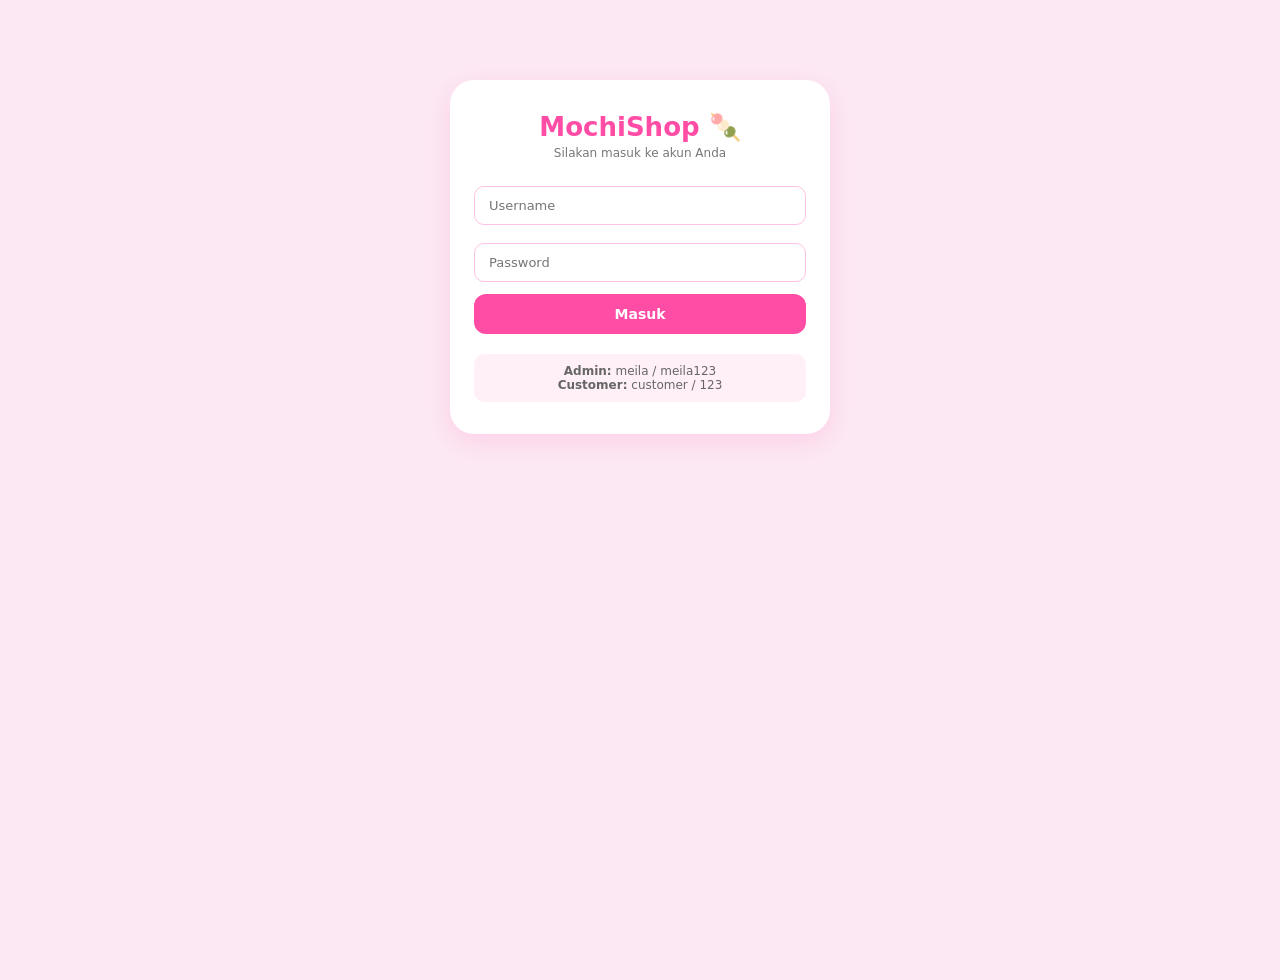
==== commit 59e4a1d5: "Create index.html" ====
--- a/index.html
+++ b/index.html
@@ -6,108 +6,114 @@
 <title>MochiShop - Store & Admin</title>
 <link rel="stylesheet" href="https://cdnjs.cloudflare.com/ajax/libs/font-awesome/6.4.0/css/all.min.css">
 <style>
-:root { --pink: #FF4DA6; --pink2: #FFE4F1; }
+:root { --pink: #FF4DA6; --pink2: #FFE4F1; --pink-dark: #e03b91; }
 * { margin:0; padding:0; box-sizing:border-box; font-family:system-ui, -apple-system, sans-serif; }
-body { background: var(--pink2); min-height: 100vh; padding-bottom: 70px; }
-
-/* NAVIGASI HALAMAN */
+body { background: #fce8f3; min-height: 100vh; padding-bottom: 70px; color: #333; }
+
+/* UTILS */
 .page { display: none; }
 .page.active { display: block; }
-
-/* BUTTON & INPUT */
-.btn { width:100%; padding:14px; background:var(--pink); color:white; border:none; border-radius:14px; font-weight:800; cursor:pointer; transition:0.2s; }
-.btn:active { transform: scale(0.98); }
+.btn { width:100%; padding:12px 16px; background:var(--pink); color:white; border:none; border-radius:12px; font-weight:700; cursor:pointer; transition:0.2s; font-size:14px; }
+.btn:active { transform: scale(0.98); background: var(--pink-dark); }
 .btn-sm { padding: 6px 12px; font-size: 12px; border-radius: 8px; width: auto; display: inline-block; }
 .btn-danger { background: #DC3545; color: white; }
 .btn-warning { background: #FFC107; color: black; }
-.btn-gray { width:100%; padding:14px; background:#E0E0E0; color:#333; border:none; border-radius:14px; font-weight:700; margin-top:10px; cursor:pointer; }
-input, select { width:100%; padding:12px; margin:8px 0; border:1px solid #FFC2E2; border-radius:10px; outline:none; font-size:13px; }
-
-/* TOAST NOTIFIKASI */
-.toast { position:fixed; top:20px; left:50%; transform:translateX(-50%); background:#333; color:white; padding:10px 20px; border-radius:20px; opacity:0; transition:.3s; z-index:9999; font-size:13px; font-weight:700; pointer-events:none; }
+.btn-back { background:#f0f0f0; border:none; width:36px; height:36px; border-radius:50%; font-size:16px; font-weight:bold; cursor:pointer; display:flex; align-items:center; justify-content:center; color:#444; }
+.btn-back:hover { background:#e0e0e0; }
+
+input, select, textarea { width:100%; padding:11px 14px; margin:6px 0 12px 0; border:1px solid #FFC2E2; border-radius:10px; outline:none; font-size:13px; background:#fff; }
+input:focus, select:focus, textarea:focus { border-color: var(--pink); }
+
+.toast { position:fixed; top:20px; left:50%; transform:translateX(-50%); background:#222; color:white; padding:10px 22px; border-radius:25px; opacity:0; transition:.3s; z-index:9999; font-size:13px; font-weight:700; pointer-events:none; }
 .toast.show { opacity:1; }
 
-/* LOGIN PAGE */
-.login-box { width:90%; max-width:400px; margin:80px auto; background:white; padding:30px; border-radius:20px; box-shadow:0 5px 20px rgba(0,0,0,.1); text-align:center; }
-.login-box h2 { color:var(--pink); margin-bottom:10px; }
-.welcome { font-size:28px; font-weight:bold; margin-bottom:8px; }
-
-/* ADMIN SIDEBAR & CONTENT */
+/* LOGIN */
+.login-box { width:90%; max-width:380px; margin:80px auto; background:white; padding:32px 24px; border-radius:24px; box-shadow:0 8px 25px rgba(255, 77, 166, 0.15); text-align:center; }
+.welcome { font-size:26px; font-weight:800; color:var(--pink); margin-bottom:4px; }
+
+/* ADMIN */
 .admin-container { display: flex; min-height: 100vh; }
 .sidebar { width:240px; background:var(--pink); color:white; position:fixed; height:100vh; padding:20px; left:0; top:0; z-index:20; overflow-y:auto; }
-.sidebar h2 { font-size:18px; margin-bottom:20px; }
-.sidebar div { padding:12px; border-radius:10px; cursor:pointer; margin-bottom:8px; font-weight:600; display:flex; align-items:center; gap:10px; }
+.sidebar h2 { font-size:18px; margin-bottom:20px; text-align:center; }
+.sidebar div { padding:12px; border-radius:10px; cursor:pointer; margin-bottom:8px; font-weight:600; display:flex; align-items:center; gap:10px; font-size:13px; }
 .sidebar div:hover, .sidebar div.active { background:white; color:var(--pink); font-weight:800; }
-.main { margin-left:240px; padding:24px; width:calc(100% - 240px); }
-.card { background:white; padding:20px; border-radius:16px; margin-bottom:16px; box-shadow:0 2px 8px rgba(0,0,0,.05); }
+.main { margin-left:240px; padding:24px; width:calc(100% - 240px); background:#fcf0f7; min-height:100vh; }
+.card { background:white; padding:20px; border-radius:16px; margin-bottom:16px; box-shadow:0 2px 10px rgba(0,0,0,.03); }
 table { width:100%; border-collapse:collapse; margin-top:10px; font-size:13px; }
-th, td { padding:12px; text-align:left; border-bottom:1px solid #FFE4F1; }
+th, td { padding:10px 12px; text-align:left; border-bottom:1px solid #FFE4F1; }
 th { background:#FFF0F7; color:var(--pink); font-weight:800; }
-.status { padding:5px 10px; border-radius:10px; font-size:12px; font-weight:700; display:inline-block; }
+.status { padding:4px 10px; border-radius:12px; font-size:11px; font-weight:700; display:inline-block; }
 .status.dikemas { background:#FFF3CD; color:#856404; }
 .status.dikirim { background:#CCE5FF; color:#004085; }
 .status.selesai { background:#D4EDDA; color:#155724; }
 
-/* CUSTOMER FRONTEND MODE DESKTOP & MOBILE */
-.app-container { max-width: 500px; margin: 0 auto; background: white; min-height: 100vh; position: relative; box-shadow: 0 0 20px rgba(0,0,0,0.08); padding-bottom: 80px; }
-header { background:var(--pink); color:white; padding:14px 16px; display:flex; justify-content:space-between; align-items:center; position:sticky; top:0; z-index:10; }
-.logo { font-size:20px; font-weight:800; }
+/* CUSTOMER MODE (DESKTOP CENTERED RESPONSIVE) */
+.app-container { max-width: 550px; margin: 0 auto; background: white; min-height: 100vh; position: relative; box-shadow: 0 0 25px rgba(0,0,0,0.08); padding-bottom: 80px; }
+header { background:var(--pink); color:white; padding:14px 18px; display:flex; justify-content:space-between; align-items:center; position:sticky; top:0; z-index:10; }
+.logo { font-size:20px; font-weight:800; display:flex; align-items:center; gap:6px; }
+
 .search-wrap { display:flex; padding:12px 16px; background:var(--pink); gap:8px; }
-.search-wrap input { flex:1; padding:10px 16px; border-radius:25px; border:none; margin:0; }
-.search-wrap button { background:white; color:var(--pink); border:none; border-radius:25px; padding:0 18px; font-weight:700; cursor:pointer; }
-.tabs { display:flex; gap:10px; padding:12px 16px; overflow-x:auto; background:white; }
-.tab { padding:8px 16px; background:var(--pink2); border-radius:25px; color:var(--pink); font-weight:700; cursor:pointer; white-space:nowrap; font-size:13px; }
+.search-wrap input { flex:1; padding:9px 16px; border-radius:25px; border:none; margin:0; }
+.search-wrap button { background:white; color:var(--pink); border:none; border-radius:25px; padding:0 16px; font-weight:700; cursor:pointer; }
+
+.tabs { display:flex; gap:8px; padding:12px 16px; overflow-x:auto; background:white; border-bottom:1px solid #f0f0f0; }
+.tab { padding:8px 16px; background:var(--pink2); border-radius:20px; color:var(--pink); font-weight:700; cursor:pointer; white-space:nowrap; font-size:12px; }
 .tab.active { background:var(--pink); color:white; }
-.subtabs { display:flex; gap:8px; padding:0 16px 12px 16px; overflow-x:auto; }
-.subtab { padding:6px 12px; background:var(--pink2); border-radius:20px; color:var(--pink); font-size:12px; cursor:pointer; white-space:nowrap; font-weight:600; }
+
+.subtabs { display:flex; gap:8px; padding:10px 16px; overflow-x:auto; background:white; }
+.subtab { padding:5px 12px; background:#f0f0f0; border-radius:15px; color:#666; font-size:12px; cursor:pointer; white-space:nowrap; font-weight:600; }
 .subtab.active { background:var(--pink); color:white; }
-.grid { display:grid; grid-template-columns:repeat(2,1fr); gap:14px; padding:16px; }
-.card-cus { background:white; border-radius:18px; overflow:hidden; border:1px solid #FFE4F1; cursor:pointer; position:relative; box-shadow:0 3px 10px rgba(0,0,0,.04); }
-.card-cus img { width:100%; height:140px; object-fit:cover; }
-.badge { position:absolute; top:8px; left:8px; background:var(--pink); color:white; font-size:10px; padding:3px 8px; border-radius:10px; font-weight:800; }
+
+.grid { display:grid; grid-template-columns:repeat(2,1fr); gap:12px; padding:16px; }
+.card-cus { background:white; border-radius:16px; overflow:hidden; border:1px solid #FFE4F1; cursor:pointer; position:relative; box-shadow:0 2px 8px rgba(0,0,0,.03); transition:0.2s; }
+.card-cus:hover { transform: translateY(-2px); }
+.card-cus img { width:100%; height:135px; object-fit:cover; }
+.badge { position:absolute; top:8px; left:8px; background:var(--pink); color:white; font-size:10px; padding:3px 7px; border-radius:8px; font-weight:800; }
 .info { padding:10px; }
 .price { color:var(--pink); font-weight:800; font-size:14px; }
 .old { font-size:11px; text-decoration:line-through; color:#999; margin-left:4px; }
-.card-btn { width:100%; margin-top:8px; padding:8px; background:var(--pink); color:white; border:none; border-radius:10px; font-weight:700; cursor:pointer; }
-.avatar { width:60px; height:60px; border-radius:50%; object-fit:cover; border:3px solid white; }
-.avatar-sm { width:32px; height:32px; border-radius:50%; object-fit:cover; margin-right:8px; }
-
-/* BOTTOM NAV FIX */
-.bottom-nav { position:fixed; bottom:0; left:50%; transform:translateX(-50%); width:100%; max-width:500px; display:flex; justify-content:space-around; background:white; border-top:1px solid #FFE4F1; padding:10px 0; z-index:100; }
-.nav-item { text-align:center; font-size:12px; color:#888; cursor:pointer; position:relative; flex:1; font-weight:600; }
+.card-btn { width:100%; margin-top:8px; padding:8px; background:var(--pink); color:white; border:none; border-radius:10px; font-weight:700; cursor:pointer; font-size:12px; }
+
+/* BOTTOM NAV */
+.bottom-nav { position:fixed; bottom:0; left:50%; transform:translateX(-50%); width:100%; max-width:550px; display:flex; justify-content:space-around; background:white; border-top:1px solid #FFE4F1; padding:10px 0; z-index:100; }
+.nav-item { text-align:center; font-size:11px; color:#888; cursor:pointer; position:relative; flex:1; font-weight:600; }
 .nav-item i { font-size:18px; display:block; margin-bottom:2px; }
 .nav-item.active { color:var(--pink); font-weight:800; }
-.cart-count { position:absolute; top:-4px; right:30%; background:var(--pink); color:white; border-radius:50%; width:16px; height:16px; font-size:10px; display:flex; align-items:center; justify-content:center; font-weight:bold; }
-.comment { background:var(--pink2); padding:10px; border-radius:12px; margin-top:8px; font-size:13px; display:flex; align-items:center; }
-.flash { background:linear-gradient(90deg,#FF4DA6,#FF8FD9); color:white; padding:12px; text-align:center; border-radius:14px; margin:12px 16px; font-weight:900; font-size:12px; }
+.cart-count { position:absolute; top:-2px; right:28%; background:var(--pink); color:white; border-radius:50%; width:16px; height:16px; font-size:10px; display:flex; align-items:center; justify-content:center; font-weight:bold; }
+
+/* EXTRA COMPONENTS */
+.comment { background:#fff; padding:10px; border-radius:12px; margin-top:8px; font-size:12px; border:1px solid #FFE4F1; }
+.flash { background:linear-gradient(90deg,#FF4DA6,#FF8FD9); color:white; padding:10px; text-align:center; border-radius:12px; margin:12px 16px 0 16px; font-weight:800; font-size:12px; }
 .cart-item { display:flex; gap:12px; background:white; padding:12px; border-radius:14px; margin-bottom:10px; border:1px solid #FFE4F1; align-items:center; }
-.setting-item { background:white; padding:14px; border-radius:14px; margin-bottom:10px; display:flex; justify-content:space-between; border:1px solid #FFE4F1; font-size:14px; font-weight:600; cursor:pointer; }
+.setting-item { background:white; padding:14px; border-radius:14px; margin-bottom:10px; display:flex; justify-content:space-between; border:1px solid #FFE4F1; font-size:13px; font-weight:600; cursor:pointer; }
+.avatar { width:55px; height:55px; border-radius:50%; object-fit:cover; }
+.detail-header { display:flex; align-items:center; gap:12px; margin-bottom:14px; }
 </style>
 </head>
 <body>
 
 <div id="toast" class="toast"></div>
 
-<!-- ================= 1. HALAMAN LOGIN ================= -->
+<!-- ================= 1. LOGIN ================= -->
 <div id="loginPage" class="page active">
   <div class="login-box">
-    <div class="welcome">Selamat Datang!🍡</div>
-    <h2>Login MochiShop</h2>
+    <div class="welcome">MochiShop 🍡</div>
+    <p style="font-size:12px; color:#777; margin-bottom:20px;">Silakan masuk ke akun Anda</p>
     <input id="username" placeholder="Username">
     <input id="password" type="password" placeholder="Password">
     <button class="btn" onclick="login()">Masuk</button>
-    <p style="text-align:center; margin-top:14px; font-size:12px; color:#666;">
+    <div style="margin-top:20px; font-size:12px; color:#666; background:#fff0f7; padding:10px; border-radius:10px;">
       <b>Admin:</b> meila / meila123<br>
       <b>Customer:</b> customer / 123
-    </p>
+    </div>
   </div>
 </div>
 
-<!-- ================= 2. HALAMAN ADMIN ================= -->
+<!-- ================= 2. ADMIN ================= -->
 <div id="adminPage" class="page">
   <div class="admin-container">
     <div class="sidebar">
-      <h2>🍡 Admin MochiShop</h2>
+      <h2>🍡 Admin Mochi</h2>
       <div class="active" onclick="showAdmin('adminDashboard',this)"><i class="fa-solid fa-chart-line"></i> Dashboard</div>
       <div onclick="showAdmin('adminBarang',this)"><i class="fa-solid fa-box"></i> Kelola Barang</div>
       <div onclick="showAdmin('adminHarga',this)"><i class="fa-solid fa-tags"></i> View & Edit Harga</div>
@@ -119,7 +125,6 @@
     </div>
 
     <div class="main">
-      <!-- DASHBOARD -->
       <div id="adminDashboard" class="admin-sec">
         <h2>Dashboard Ringkasan</h2>
         <div style="display:grid; grid-template-columns:repeat(4,1fr); gap:16px; margin-top:16px;">
@@ -130,7 +135,6 @@
         </div>
       </div>
 
-      <!-- KELOLA BARANG -->
       <div id="adminBarang" class="admin-sec" style="display:none">
         <h2>Input & Kelola Data Barang</h2>
         <div class="card">
@@ -150,7 +154,6 @@
         </div>
       </div>
 
-      <!-- VIEW & EDIT HARGA -->
       <div id="adminHarga" class="admin-sec" style="display:none">
         <h2>View & Edit Harga Barang</h2>
         <div class="card">
@@ -161,7 +164,6 @@
         </div>
       </div>
 
-      <!-- KELOLA SUPPLIER -->
       <div id="adminSupplier" class="admin-sec" style="display:none">
         <h2>Input & Data Supplier</h2>
         <div class="card">
@@ -178,7 +180,6 @@
         </div>
       </div>
 
-      <!-- PEMBELIAN (STOK MASUK) -->
       <div id="adminPembelian" class="admin-sec" style="display:none">
         <h2>Pembelian Barang (Tambah Stok Toko)</h2>
         <div class="card">
@@ -199,18 +200,17 @@
         </div>
       </div>
 
-      <!-- STATUS PENGIRIMAN -->
+      <!-- STATUS PENGIRIMAN DENGAN HP & ALAMAT -->
       <div id="adminPesanan" class="admin-sec" style="display:none">
         <h2>Status Pengiriman Pesanan</h2>
         <div class="card">
           <table>
-            <thead><tr><th>No Pesanan</th><th>Pembeli</th><th>Total</th><th>Status</th><th>Ubah Status</th></tr></thead>
+            <thead><tr><th>No Pesanan</th><th>Pembeli & Kontak</th><th>Alamat Kirim</th><th>Total</th><th>Status</th><th>Ubah Status</th></tr></thead>
             <tbody id="tabelPesanan"></tbody>
           </table>
         </div>
       </div>
 
-      <!-- LAPORAN -->
       <div id="adminLaporan" class="admin-sec" style="display:none">
         <h2>Laporan Penjualan</h2>
         <div class="card">
@@ -231,7 +231,7 @@
   </div>
 </div>
 
-<!-- ================= 3. HALAMAN CUSTOMER ================= -->
+<!-- ================= 3. CUSTOMER ================= -->
 <div id="customerPage" class="page">
   <div class="app-container">
     <header>
@@ -239,7 +239,7 @@
       <button onclick="logout()" style="background:none; border:none; color:white; font-weight:700; cursor:pointer;">Keluar</button>
     </header>
 
-    <!-- TAB HOME -->
+    <!-- HOME TAB -->
     <div id="home" class="cus-tab active">
       <div class="search-wrap">
         <input id="searchInput" placeholder="Cari ayam geprek, cardigan...">
@@ -252,11 +252,11 @@
         <div class="tab" onclick="switchMainCategory('promo', this)">Promo</div>
       </div>
       <div class="flash">🎉 FLASH SALE 9.9 - DISKON UP TO 90% 🎉</div>
-      <h3 style="padding:0 16px; margin-bottom:8px;">Rekomendasi Untuk Mochi</h3>
+      <h3 style="padding:14px 16px 0 16px; font-size:15px;">Rekomendasi Untuk Mochi</h3>
       <div class="grid" id="homeGrid"></div>
     </div>
 
-    <!-- TAB FOOD -->
+    <!-- FOOD TAB -->
     <div id="food" class="cus-tab" style="display:none">
       <div class="search-wrap">
         <input id="searchFood" placeholder="Cari makanan...">
@@ -268,11 +268,11 @@
         <div class="subtab" onclick="filterFood('dessert', this)">Dessert</div>
         <div class="subtab" onclick="filterFood('minuman', this)">Minuman</div>
       </div>
-      <h3 style="padding:0 16px; margin-bottom:8px;">Rekomendasi Makanan</h3>
+      <h3 style="padding:10px 16px 0 16px; font-size:15px;">Rekomendasi Makanan</h3>
       <div class="grid" id="foodGrid"></div>
     </div>
 
-    <!-- TAB OUTFIT -->
+    <!-- OUTFIT TAB -->
     <div id="outfit" class="cus-tab" style="display:none">
       <div class="search-wrap">
         <input id="searchOutfit" placeholder="Cari baju...">
@@ -284,47 +284,64 @@
         <div class="subtab" onclick="filterOutfit('sweater', this)">Sweater</div>
         <div class="subtab" onclick="filterOutfit('jeans', this)">Jeans</div>
       </div>
-      <h3 style="padding:0 16px; margin-bottom:8px;">Rekomendasi Outfit</h3>
+      <h3 style="padding:10px 16px 0 16px; font-size:15px;">Rekomendasi Outfit</h3>
       <div class="grid" id="outfitGrid"></div>
     </div>
 
-    <!-- TAB PROMO -->
+    <!-- PROMO TAB -->
     <div id="promo" class="cus-tab" style="display:none">
-      <h3 style="padding:16px 16px 0 16px;">Promo Spesial Hari Ini</h3>
+      <h3 style="padding:16px 16px 0 16px; font-size:15px;">Promo Spesial Hari Ini</h3>
       <div class="grid" id="promoGrid"></div>
     </div>
 
-    <!-- TAB DETAIL PRODUK -->
+    <!-- DETAIL PRODUK -->
     <div id="detail" class="cus-tab" style="display:none; padding:16px;">
-      <button class="btn-gray" onclick="backToHome()">← Kembali</button>
-      <div id="detailContent" style="margin-top:12px;"></div>
-    </div>
-
-    <!-- TAB KERANJANG -->
+      <div class="detail-header">
+        <button class="btn-back" onclick="backToHome()">←</button>
+        <h3 style="font-size:16px;">Detail Produk</h3>
+      </div>
+      <div id="detailContent"></div>
+    </div>
+
+    <!-- KERANJANG & CHECKOUT DENGAN ALAMAT & HP -->
     <div id="cart" class="cus-tab" style="display:none; padding:16px;">
-      <h3>Keranjang Saya</h3>
-      <div id="cartList" style="margin-top:12px;"></div>
-      <div id="total" style="font-weight:800; font-size:16px; margin:16px 0;"></div>
-      <button class="btn" onclick="checkout()">Checkout via MochiPay</button>
-    </div>
-
-    <!-- TAB AKUN -->
-    <div id="account" class="cus-tab" style="display:none; padding:20px;">
-      <div style="display:flex; gap:14px; align-items:center; padding:20px; background:var(--pink); color:white; border-radius:16px;">
-        <img src="https://i.imgur.com/8Km9tLL.png" class="avatar">
+      <h3 style="margin-bottom:12px;">Keranjang Saya</h3>
+      <div id="cartList"></div>
+      <div id="cartCheckoutBox" style="display:none; margin-top:16px; background:#fff0f7; padding:14px; border-radius:14px;">
+        <h4 style="margin-bottom:8px; color:var(--pink);">Form Pengiriman</h4>
+        <input id="checkoutHp" placeholder="No. HP / WhatsApp (Contoh: 0812345678)" type="tel">
+        <textarea id="checkoutAlamat" placeholder="Alamat Lengkap Pengiriman (Jl, No Rumah, Kel, Kec)" rows="2"></textarea>
+        <div id="total" style="font-weight:800; font-size:16px; margin:10px 0; color:var(--pink);"></div>
+        <button class="btn" onclick="checkout()">Checkout Sekarang</button>
+      </div>
+    </div>
+
+    <!-- RIWAYAT PESANAN HALAMAN khusus -->
+    <div id="historyPage" class="cus-tab" style="display:none; padding:16px;">
+      <div class="detail-header">
+        <button class="btn-back" onclick="navCus('account')">←</button>
+        <h3 style="font-size:16px;">Riwayat Pesanan Saya</h3>
+      </div>
+      <div id="historyList"></div>
+    </div>
+
+    <!-- AKUN TAB -->
+    <div id="account" class="cus-tab" style="display:none; padding:16px;">
+      <div style="display:flex; gap:14px; align-items:center; padding:18px; background:var(--pink); color:white; border-radius:18px;">
+        <img src="https://images.unsplash.com/photo-1534528741775-53994a69daeb?w=150" class="avatar">
         <div>
-          <h2>Syera</h2>
-          <p style="font-size:13px; opacity:0.9;">syera@email.com</p>
+          <h3 style="font-size:16px;">Syera</h3>
+          <p style="font-size:12px; opacity:0.9;">syera@email.com</p>
         </div>
       </div>
       <div style="margin-top:20px;">
         <div class="setting-item" onclick="toast('Menu Edit Profil')">Edit Profil <span>></span></div>
-        <div class="setting-item" onclick="toast('Riwayat Pesanan Aktif')">Riwayat Pesanan <span>></span></div>
+        <div class="setting-item" onclick="openHistoryPage()">Riwayat Pesanan <span>></span></div>
         <div class="setting-item" onclick="toast('Saldo MochiPay Rp120.000')">MochiPay: Rp120.000 <span>></span></div>
       </div>
     </div>
 
-    <!-- BOTTOM NAVIGASI UTAMA -->
+    <!-- BOTTOM NAV -->
     <div class="bottom-nav">
       <div class="nav-item active" id="nav-home" onclick="navCus('home')">
         <i class="fa-solid fa-house"></i>Home
@@ -340,7 +357,6 @@
   </div>
 </div>
 
-<!-- MENGHUBUNGKAN FILE JAVASCRIPT TERPISAH -->
 <script src="script.js"></script>
 </body>
 </html>
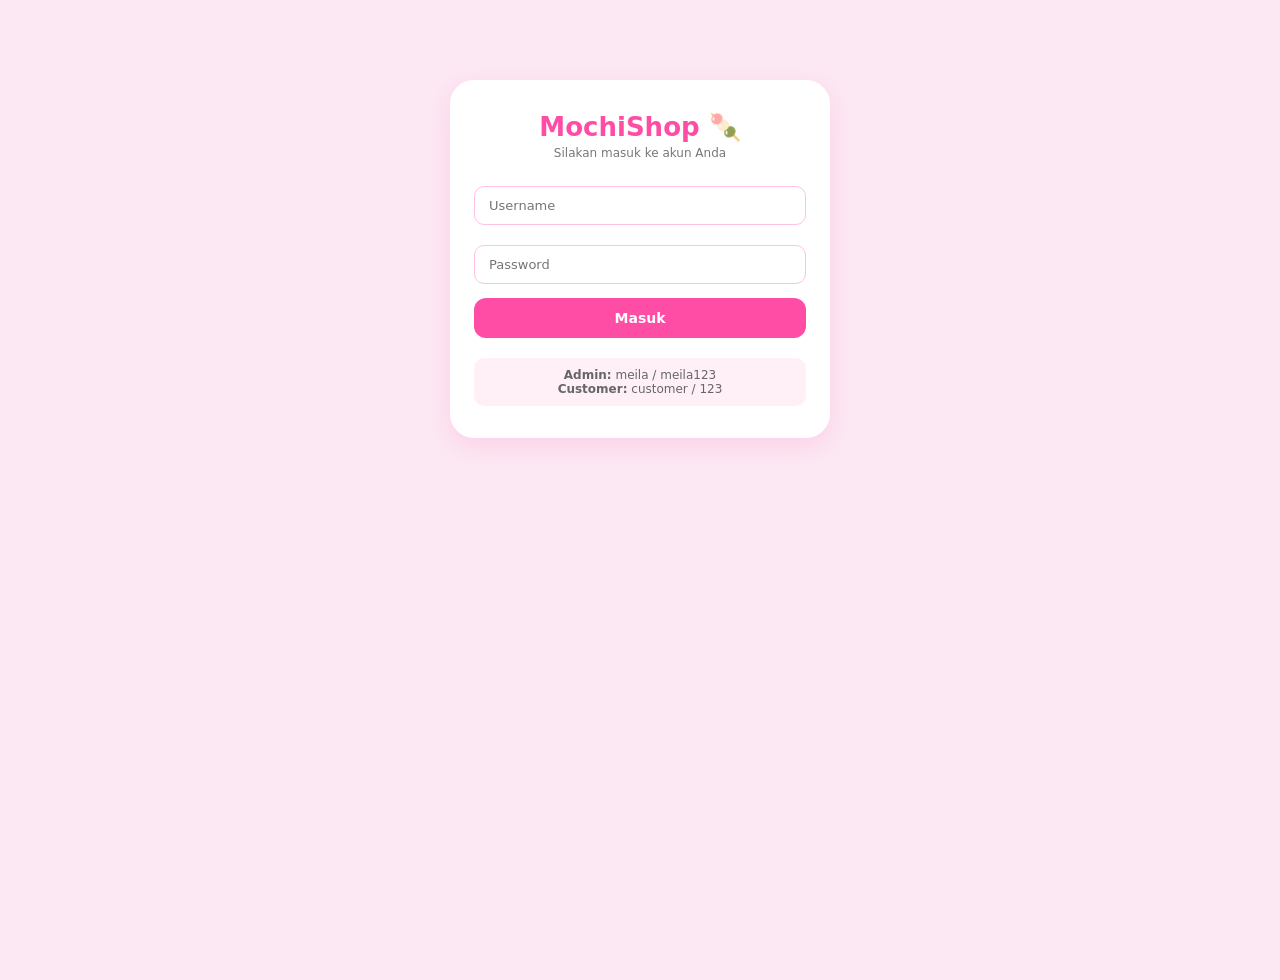
==== commit 666e9ff3: "Create index.html" ====
--- a/index.html
+++ b/index.html
@@ -13,16 +13,20 @@
 /* UTILS */
 .page { display: none; }
 .page.active { display: block; }
-.btn { width:100%; padding:12px 16px; background:var(--pink); color:white; border:none; border-radius:12px; font-weight:700; cursor:pointer; transition:0.2s; font-size:14px; }
+.btn { width:100%; padding:12px 16px; background:var(--pink); color:white; border:none; border-radius:12px; font-weight:700; cursor:pointer; transition:0.2s; font-size:14px; display:flex; align-items:center; justify-content:center; gap:8px; }
 .btn:active { transform: scale(0.98); background: var(--pink-dark); }
-.btn-sm { padding: 6px 12px; font-size: 12px; border-radius: 8px; width: auto; display: inline-block; }
+.btn-sm { padding: 6px 12px; font-size: 12px; border-radius: 8px; width: auto; display: inline-flex; }
 .btn-danger { background: #DC3545; color: white; }
 .btn-warning { background: #FFC107; color: black; }
-.btn-back { background:#f0f0f0; border:none; width:36px; height:36px; border-radius:50%; font-size:16px; font-weight:bold; cursor:pointer; display:flex; align-items:center; justify-content:center; color:#444; }
-.btn-back:hover { background:#e0e0e0; }
-
-input, select, textarea { width:100%; padding:11px 14px; margin:6px 0 12px 0; border:1px solid #FFC2E2; border-radius:10px; outline:none; font-size:13px; background:#fff; }
+
+/* TOMBOL KEMBALI BULAT MINIMALIS */
+.btn-back { background:#f0f0f0; border:none; width:36px; height:36px; border-radius:50%; font-size:16px; font-weight:bold; cursor:pointer; display:flex; align-items:center; justify-content:center; color:#333; transition:0.2s; flex-shrink:0; }
+.btn-back:active { background:#e0e0e0; transform:scale(0.95); }
+
+input, select, textarea { width:100%; padding:11px 14px; margin:6px 0 14px 0; border:1px solid #FFC2E2; border-radius:10px; outline:none; font-size:13px; background:#fff; }
 input:focus, select:focus, textarea:focus { border-color: var(--pink); }
+
+.field-label { font-size:13px; font-weight:700; color:#444; margin-bottom:2px; display:block; }
 
 .toast { position:fixed; top:20px; left:50%; transform:translateX(-50%); background:#222; color:white; padding:10px 22px; border-radius:25px; opacity:0; transition:.3s; z-index:9999; font-size:13px; font-weight:700; pointer-events:none; }
 .toast.show { opacity:1; }
@@ -47,7 +51,7 @@
 .status.dikirim { background:#CCE5FF; color:#004085; }
 .status.selesai { background:#D4EDDA; color:#155724; }
 
-/* CUSTOMER MODE (DESKTOP CENTERED RESPONSIVE) */
+/* CUSTOMER APP CONTAINER */
 .app-container { max-width: 550px; margin: 0 auto; background: white; min-height: 100vh; position: relative; box-shadow: 0 0 25px rgba(0,0,0,0.08); padding-bottom: 80px; }
 header { background:var(--pink); color:white; padding:14px 18px; display:flex; justify-content:space-between; align-items:center; position:sticky; top:0; z-index:10; }
 .logo { font-size:20px; font-weight:800; display:flex; align-items:center; gap:6px; }
@@ -72,7 +76,9 @@
 .info { padding:10px; }
 .price { color:var(--pink); font-weight:800; font-size:14px; }
 .old { font-size:11px; text-decoration:line-through; color:#999; margin-left:4px; }
-.card-btn { width:100%; margin-top:8px; padding:8px; background:var(--pink); color:white; border:none; border-radius:10px; font-weight:700; cursor:pointer; font-size:12px; }
+
+/* TOMBOL BELI DENGAN IKON KERANJANG PUTIH */
+.card-btn { width:100%; margin-top:8px; padding:8px; background:var(--pink); color:white; border:none; border-radius:10px; font-weight:700; cursor:pointer; font-size:12px; display:flex; align-items:center; justify-content:center; gap:6px; }
 
 /* BOTTOM NAV */
 .bottom-nav { position:fixed; bottom:0; left:50%; transform:translateX(-50%); width:100%; max-width:550px; display:flex; justify-content:space-around; background:white; border-top:1px solid #FFE4F1; padding:10px 0; z-index:100; }
@@ -200,7 +206,6 @@
         </div>
       </div>
 
-      <!-- STATUS PENGIRIMAN DENGAN HP & ALAMAT -->
       <div id="adminPesanan" class="admin-sec" style="display:none">
         <h2>Status Pengiriman Pesanan</h2>
         <div class="card">
@@ -275,7 +280,7 @@
     <!-- OUTFIT TAB -->
     <div id="outfit" class="cus-tab" style="display:none">
       <div class="search-wrap">
-        <input id="searchOutfit" placeholder="Cari baju...">
+        <input id="searchOutfit" placeholder="Cari baju/celana...">
         <button onclick="searchOutfit()">Cari</button>
       </div>
       <div class="subtabs">
@@ -297,29 +302,34 @@
     <!-- DETAIL PRODUK -->
     <div id="detail" class="cus-tab" style="display:none; padding:16px;">
       <div class="detail-header">
-        <button class="btn-back" onclick="backToHome()">←</button>
+        <button class="btn-back" onclick="backToHome()"><i class="fa-solid fa-arrow-left"></i></button>
         <h3 style="font-size:16px;">Detail Produk</h3>
       </div>
       <div id="detailContent"></div>
     </div>
 
-    <!-- KERANJANG & CHECKOUT DENGAN ALAMAT & HP -->
+    <!-- KERANJANG & FORM PENGIRIMAN -->
     <div id="cart" class="cus-tab" style="display:none; padding:16px;">
       <h3 style="margin-bottom:12px;">Keranjang Saya</h3>
       <div id="cartList"></div>
-      <div id="cartCheckoutBox" style="display:none; margin-top:16px; background:#fff0f7; padding:14px; border-radius:14px;">
-        <h4 style="margin-bottom:8px; color:var(--pink);">Form Pengiriman</h4>
-        <input id="checkoutHp" placeholder="No. HP / WhatsApp (Contoh: 0812345678)" type="tel">
-        <textarea id="checkoutAlamat" placeholder="Alamat Lengkap Pengiriman (Jl, No Rumah, Kel, Kec)" rows="2"></textarea>
+      <div id="cartCheckoutBox" style="display:none; margin-top:16px; background:#fff0f7; padding:16px; border-radius:16px; border:1px solid #FFE4F1;">
+        <h4 style="margin-bottom:12px; color:var(--pink);">Form Pengiriman</h4>
+        
+        <label class="field-label">No Hp:</label>
+        <input id="checkoutHp" type="tel" style="margin-bottom:12px;">
+
+        <label class="field-label">Alamat Pengiriman:</label>
+        <textarea id="checkoutAlamat" rows="3" style="margin-bottom:12px;"></textarea>
+
         <div id="total" style="font-weight:800; font-size:16px; margin:10px 0; color:var(--pink);"></div>
-        <button class="btn" onclick="checkout()">Checkout Sekarang</button>
-      </div>
-    </div>
-
-    <!-- RIWAYAT PESANAN HALAMAN khusus -->
+        <button class="btn" onclick="checkout()"><i class="fa-solid fa-cart-shopping" style="color:white;"></i> Checkout Sekarang</button>
+      </div>
+    </div>
+
+    <!-- RIWAYAT PESANAN -->
     <div id="historyPage" class="cus-tab" style="display:none; padding:16px;">
       <div class="detail-header">
-        <button class="btn-back" onclick="navCus('account')">←</button>
+        <button class="btn-back" onclick="navCus('account')"><i class="fa-solid fa-arrow-left"></i></button>
         <h3 style="font-size:16px;">Riwayat Pesanan Saya</h3>
       </div>
       <div id="historyList"></div>
@@ -359,4 +369,4 @@
 
 <script src="script.js"></script>
 </body>
-</html>
+</html>
